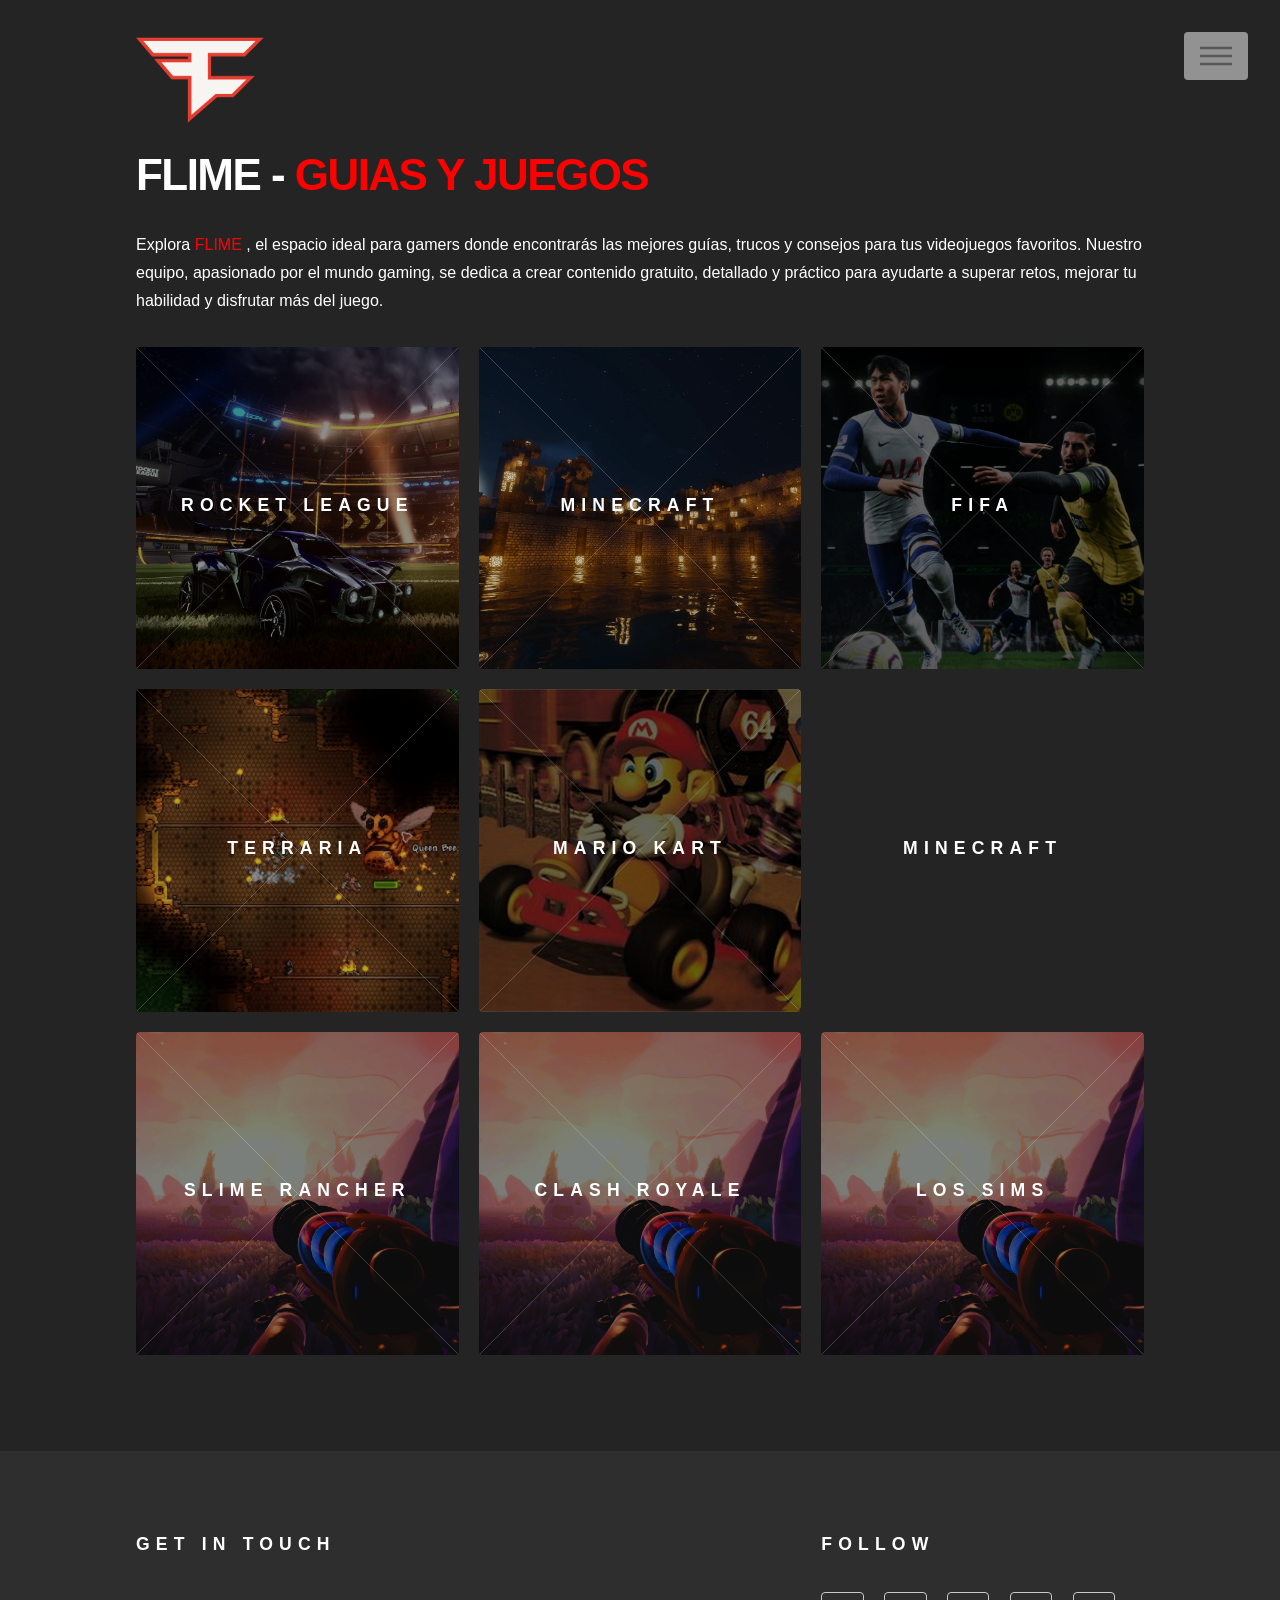
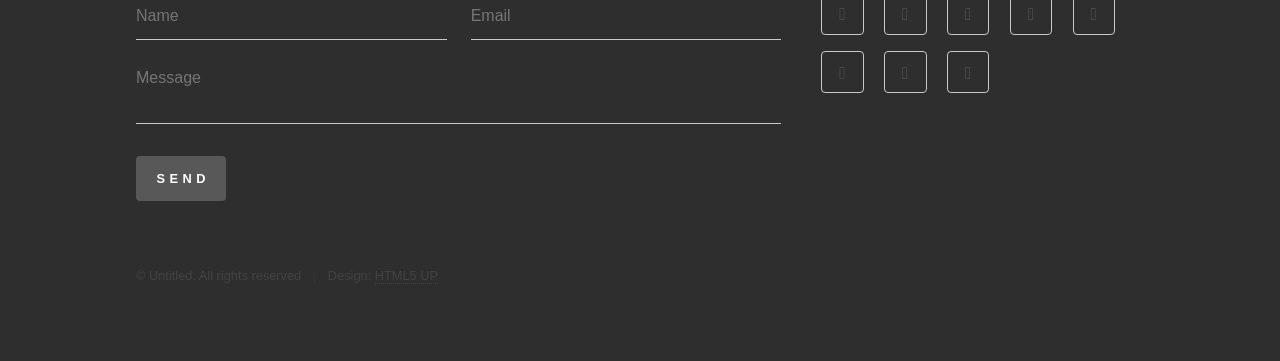
==== index.html @ 208797a2 "Add files via upload" ====
<!DOCTYPE HTML>
<html>
	<head>
		<title>FLIME</title>
		<meta charset="utf-8" />
		<meta name="viewport" content="width=device-width, initial-scale=1, user-scalable=no" />
		<link rel="stylesheet" href="assets/css/main.css" />
		<meta keywords="flime, guias, videojuegos, juegos, trucos, consejos, gamers, gaming, tutoriales">
		<meta author="Ivan Areco">
		<noscript><link rel="stylesheet" href="assets/css/noscript.css" /></noscript>
		<link rel ="icon" href="images/faze.png" type="image/png"></link>
	</head>
	<body class="is-preload">
		<!-- Wrapper -->
			<div id="wrapper">

				<!-- Header -->
					<header id="header">
						<div class="inner">

							<!-- Logo -->
							<a href="index.html" class="logo">
								<span class="symbol"><img src="images/faze.png" alt="" /></span>
							</a>

							<!-- Nav -->
								<nav>
									<ul>
										<li><a href="#menu">Menu</a></li>
									</ul>
								</nav>

						</div>
					</header>

				<!-- Menu -->
					<nav id="menu">
						<h2>Menu</h2>
						<ul>
							<li><a href="index.html">Home</a></li>
							<li><a href="generic.html">Ipsum veroeros</a></li>
							<li><a href="generic.html">Tempus etiam</a></li>
							<li><a href="generic.html">Consequat dolor</a></li>
							<li><a href="elements.html">Elements</a></li>
						</ul>
					</nav>

				<!-- Main -->
					<div id="main">
						<div class="inner">
							<header>
								<h1>FLIME - <span class="highlight">GUIAS Y JUEGOS <span> </h1>	
								<p>Explora <span class="highlight"> FLIME </span>, el espacio ideal para gamers donde encontrarás las mejores guías, trucos y consejos para tus videojuegos favoritos. Nuestro equipo, apasionado por el mundo gaming, se dedica a crear contenido gratuito, detallado y práctico para ayudarte a superar retos, mejorar tu habilidad y disfrutar más del juego.</p>
							</header>
							<section class="tiles">
								<article class="style1">
									<span class="image">
										<img src="images/rocket.png" alt="" />
									</span>
									<a href="generic.html">
										<h2>Rocket League</h2>
										<div class="content">
											<p>Juego shooter estrategico 5vs5</p>
										</div>
									</a>
								</article>
								<article class="style2">
									<span class="image">
										<img src="images/minecraft.png" alt="" />
									</span>
									<a href="generic.html">
										<h2>MINECRAFT</h2>
										<div class="content">
											<p>Juego modo historia de dioses</p>
										</div>
									</a>
								</article>
								<article class="style1">
									<span class="image">
										<img src="images/fifa.png" alt="" />
									</span>
									<a href="generic.html">
										<h2>FIFA</h2>
										<div class="content">
											<p>Juego de futbol multijugador</p>
										</div>
									</a>
								</article>
								<article class="style4">
									<span class="image">
										<img src="images/terraria.png" alt="" />
									</span>
									<a href="generic.html">
										<h2>TERRARIA</h2>
										<div class="content">
											<p>Juego battle royal de 100 jugadores</p>
										</div>
									</a>
								</article>
								<article class="style3">
									<span class="image">
										<img src="images/mariokart.png" alt="" />
									</span>
									<a href="generic.html">
										<h2>MARIO KART</h2>
										<div class="content">
											<p>Juego singleplayer modo historia</p>
										</div>
									</a>
								</article>
								<article class="style1">
									<span class="image">
										<img src="images/mclandscape.jpg" alt="" />
									</span>
									<a href="generic.html">
										<h2>MINECRAFT</h2>
										<div class="content">
											<p>Juego singleplayer de supervivencia</p>
										</div>
									</a>
								</article>
								<article class="style1">
									<span class="image">
										<img src="images/slimerancher.png" alt="" />
									</span>
									<a href="generic.html">
										<h2>Slime Rancher</h2>
										<div class="content">
											<p>Juego cooperativo de supervivencia </p>
										</div>
									</a>
								</article>
								<article class="style1">
									<span class="image">
										<img src="images/slimerancher.png" alt="" />
									</span>
									<a href="generic.html">
										<h2>Clash Royale</h2>
										<div class="content">
											<p>Sed nisl arcu euismod sit amet nisi lorem etiam dolor veroeros et feugiat.</p>
										</div>
									</a>
								</article>
								<article class="style1">
									<span class="image">
										<img src="images/slimerancher.png" alt="" />
									</span>
									<a href="generic.html">
										<h2>Los Sims</h2>
										<div class="content">
											<p>Sed nisl arcu euismod sit amet nisi lorem etiam dolor veroeros et feugiat.</p>
										</div>
									</a>
								</article>
							</section>
						</div>
					</div>

				<!-- Footer -->
					<footer id="footer">
						<div class="inner">
							<section>
								<h2>Get in touch</h2>
								<form method="post" action="#">
									<div class="fields">
										<div class="field half">
											<input type="text" name="name" id="name" placeholder="Name" />
										</div>
										<div class="field half">
											<input type="email" name="email" id="email" placeholder="Email" />
										</div>
										<div class="field">
											<textarea name="message" id="message" placeholder="Message"></textarea>
										</div>
									</div>
									<ul class="actions">
										<li><input type="submit" value="Send" class="primary" /></li>
									</ul>
								</form>
							</section>
							<section>
								<h2>Follow</h2>
								<ul class="icons">
									<li><a href="#" class="icon brands style2 fa-twitter"><span class="label">Twitter</span></a></li>
									<li><a href="#" class="icon brands style2 fa-facebook-f"><span class="label">Facebook</span></a></li>
									<li><a href="#" class="icon brands style2 fa-instagram"><span class="label">Instagram</span></a></li>
									<li><a href="#" class="icon brands style2 fa-dribbble"><span class="label">Dribbble</span></a></li>
									<li><a href="#" class="icon brands style2 fa-github"><span class="label">GitHub</span></a></li>
									<li><a href="#" class="icon brands style2 fa-500px"><span class="label">500px</span></a></li>
									<li><a href="#" class="icon solid style2 fa-phone"><span class="label">Phone</span></a></li>
									<li><a href="#" class="icon solid style2 fa-envelope"><span class="label">Email</span></a></li>
								</ul>
							</section>
							<ul class="copyright">
								<li>&copy; Untitled. All rights reserved</li><li>Design: <a href="http://html5up.net">HTML5 UP</a></li>
							</ul>
						</div>
					</footer>

			</div>

		<!-- Scripts -->
			<script src="assets/js/jquery.min.js"></script>
			<script src="assets/js/browser.min.js"></script>
			<script src="assets/js/breakpoints.min.js"></script>
			<script src="assets/js/util.js"></script>
			<script src="assets/js/main.js"></script>

	</body>
</html>
---- assets/css/main.css ----
@import url(fontawesome-all.min.css);
@import url("https://fonts.googleapis.com/css?family=Source+Sans+Pro:300,700,900");

/*
	Phantom by HTML5 UP
	html5up.net | @ajlkn
	Free for personal and commercial use under the CCA 3.0 license (html5up.net/license)
*/

html, body, div, span, applet, object,
iframe, h1, h2, h3, h4, h5, h6, p, blockquote,
pre, a, abbr, acronym, address, big, cite,
code, del, dfn, em, img, ins, kbd, q, s, samp,
small, strike, strong, sub, sup, tt, var, b,
u, i, center, dl, dt, dd, ol, ul, li, fieldset,
form, label, legend, table, caption, tbody,
tfoot, thead, tr, th, td, article, aside,
canvas, details, embed, figure, figcaption,
footer, header, hgroup, menu, nav, output, ruby,
section, summary, time, mark, audio, video {
	margin: 0;
	padding: 0;
	border: 0;
	font-size: 100%;
	font: inherit;
	vertical-align: baseline;}

article, aside, details, figcaption, figure,
footer, header, hgroup, menu, nav, section {
	display: block;}

body {
	line-height: 1;
}

ol, ul {
	list-style: none;
}

blockquote, q {
	quotes: none;
}

	blockquote:before, blockquote:after, q:before, q:after {
		content: '';
		content: none;
	}

table {
	border-collapse: collapse;
	border-spacing: 0;
}

body {
	-webkit-text-size-adjust: none;
}

mark {
	background-color: transparent;
	color: inherit;
}

input::-moz-focus-inner {
	border: 0;
	padding: 0;
}

input, select, textarea {
	-moz-appearance: none;
	-webkit-appearance: none;
	-ms-appearance: none;
	appearance: none;
}

/* Basic */

	@-ms-viewport {
		width: device-width;
	}

	body {
		-ms-overflow-style: scrollbar;
	}

	@media screen and (max-width: 480px) {

		html, body {
			min-width: 320px;
		}

	}

	html {
		box-sizing: border-box;
	}

	*, *:before, *:after {
		box-sizing: inherit;
	}

	body {
		background: #242424;
	}

		body.is-preload *, body.is-preload *:before, body.is-preload *:after {
			-moz-animation: none !important;
			-webkit-animation: none !important;
			-ms-animation: none !important;
			animation: none !important;
			-moz-transition: none !important;
			-webkit-transition: none !important;
			-ms-transition: none !important;
			transition: none !important;
		}

/* Type */

	body, input, select, textarea {
		color: #ffffff;
		font-family: "Sans-serif", Helvetica, sans-serif;
		font-size: 20pt;
		font-weight: 300;
		line-height: 1.75;
	}

		@media screen and (max-width: 1680px) {

			body, input, select, textarea {
				font-size: 14pt;
			}

		}

		@media screen and (max-width: 1280px) {

			body, input, select, textarea {
				font-size: 12pt;
			}

		}

	a {
		-moz-transition: border-bottom-color 0.2s ease, color 0.2s ease;
		-webkit-transition: border-bottom-color 0.2s ease, color 0.2s ease;
		-ms-transition: border-bottom-color 0.2s ease, color 0.2s ease;
		transition: border-bottom-color 0.2s ease, color 0.2s ease;
		text-decoration: none;
		color: #aa5b5b;
		border-bottom: dotted 1px rgba(88, 88, 88, 0.5);
	}

		a:hover {
			border-bottom-color: transparent;
			color: #ff003c !important;
		}

	strong, b {
		font-weight: 900;
	}

	em, i {
		font-style: italic;
	}

	p {
		margin: 0 0 2em 0;
	}

	h1 {
		text-align: left;
		font-size: 2.75em;
		font-weight: 700;
		line-height: 1.3;
		margin: 0 0 1em 0;
		letter-spacing: -0.035em;
	}

		h1 a {
			color: inherit;
		}

		@media screen and (max-width: 736px) {

			h1 {
				font-size: 2em;
				margin: 0 0 0 0;
			}

		}

		@media screen and (max-width: 360px) {

			h1 {
				font-size: 1.75em;
			}

		}

	h2, h3, h4, h5, h6 {
		font-weight: 900;
		line-height: 1.5;
		margin: 0 0 2em 0;
		text-transform: uppercase;
		letter-spacing: 0.35em;
	}

		h2 a, h3 a, h4 a, h5 a, h6 a {
			color: inherit;
		}

	h2 {
		font-size: 1.1em;
	}

	h3 {
		font-size: 1em;
	}

	h4 {
		font-size: 0.8em;
	}

	h5 {
		font-size: 0.8em;
	}

	h6 {
		font-size: 0.8em;
	}

	@media screen and (max-width: 980px) {

		h1 br, h2 br, h3 br, h4 br, h5 br, h6 br {
			display: none;
		}

	}

	@media screen and (max-width: 736px) {

		h2 {
			font-size: 1em;
		}

		h3 {
			font-size: 0.8em;
		}

	}

	sub {
		font-size: 0.8em;
		position: relative;
		top: 0.5em;
	}

	sup {
		font-size: 0.8em;
		position: relative;
		top: -0.5em;
	}

	blockquote {
		border-left: solid 4px #c9c9c9;
		font-style: italic;
		margin: 0 0 2em 0;
		padding: 0.5em 0 0.5em 2em;
	}

	code {
		background: rgba(144, 144, 144, 0.075);
		border-radius: 4px;
		border: solid 1px #c9c9c9;
		font-family: "Courier New", monospace;
		font-size: 0.9em;
		margin: 0 0.25em;
		padding: 0.25em 0.65em;
	}

	pre {
		-webkit-overflow-scrolling: touch;
		font-family: "Courier New", monospace;
		font-size: 0.9em;
		margin: 0 0 2em 0;
	}

		pre code {
			display: block;
			line-height: 1.75;
			padding: 1em 1.5em;
			overflow-x: auto;
		}

	hr {
		border: 0;
		border-bottom: solid 1px #c9c9c9;
		margin: 2em 0;
	}

		hr.major {
			margin: 3em 0;
		}

	.align-left {
		text-align: left;
	}

	.align-center {
		text-align: center;
	}

	.align-right {
		text-align: right;
	}

/* Row */

	.row {
		display: flex;
		flex-wrap: wrap;
		box-sizing: border-box;
		align-items: stretch;
	}

		.row > * {
			box-sizing: border-box;
		}

		.row.gtr-uniform > * > :last-child {
			margin-bottom: 0;
		}

		.row.aln-left {
			justify-content: flex-start;
		}

		.row.aln-center {
			justify-content: center;
		}

		.row.aln-right {
			justify-content: flex-end;
		}

		.row.aln-top {
			align-items: flex-start;
		}

		.row.aln-middle {
			align-items: center;
		}

		.row.aln-bottom {
			align-items: flex-end;
		}

		.row > .imp {
			order: -1;
		}

		.row > .col-1 {
			width: 8.33333%;
		}

		.row > .off-1 {
			margin-left: 8.33333%;
		}

		.row > .col-2 {
			width: 16.66667%;
		}

		.row > .off-2 {
			margin-left: 16.66667%;
		}

		.row > .col-3 {
			width: 25%;
		}

		.row > .off-3 {
			margin-left: 25%;
		}

		.row > .col-4 {
			width: 33.33333%;
		}

		.row > .off-4 {
			margin-left: 33.33333%;
		}

		.row > .col-5 {
			width: 41.66667%;
		}

		.row > .off-5 {
			margin-left: 41.66667%;
		}

		.row > .col-6 {
			width: 50%;
		}

		.row > .off-6 {
			margin-left: 50%;
		}

		.row > .col-7 {
			width: 58.33333%;
		}

		.row > .off-7 {
			margin-left: 58.33333%;
		}

		.row > .col-8 {
			width: 66.66667%;
		}

		.row > .off-8 {
			margin-left: 66.66667%;
		}

		.row > .col-9 {
			width: 75%;
		}

		.row > .off-9 {
			margin-left: 75%;
		}

		.row > .col-10 {
			width: 83.33333%;
		}

		.row > .off-10 {
			margin-left: 83.33333%;
		}

		.row > .col-11 {
			width: 91.66667%;
		}

		.row > .off-11 {
			margin-left: 91.66667%;
		}

		.row > .col-12 {
			width: 100%;
		}

		.row > .off-12 {
			margin-left: 100%;
		}

		.row.gtr-0 {
			margin-top: 0;
			margin-left: 0em;
		}

			.row.gtr-0 > * {
				padding: 0 0 0 0em;
			}

			.row.gtr-0.gtr-uniform {
				margin-top: 0em;
			}

				.row.gtr-0.gtr-uniform > * {
					padding-top: 0em;
				}

		.row.gtr-25 {
			margin-top: 0;
			margin-left: -0.5em;
		}

			.row.gtr-25 > * {
				padding: 0 0 0 0.5em;
			}

			.row.gtr-25.gtr-uniform {
				margin-top: -0.5em;
			}

				.row.gtr-25.gtr-uniform > * {
					padding-top: 0.5em;
				}

		.row.gtr-50 {
			margin-top: 0;
			margin-left: -1em;
		}

			.row.gtr-50 > * {
				padding: 0 0 0 1em;
			}

			.row.gtr-50.gtr-uniform {
				margin-top: -1em;
			}

				.row.gtr-50.gtr-uniform > * {
					padding-top: 1em;
				}

		.row {
			margin-top: 0;
			margin-left: -2em;
		}

			.row > * {
				padding: 0 0 0 2em;
			}

			.row.gtr-uniform {
				margin-top: -2em;
			}

				.row.gtr-uniform > * {
					padding-top: 2em;
				}

		.row.gtr-150 {
			margin-top: 0;
			margin-left: -3em;
		}

			.row.gtr-150 > * {
				padding: 0 0 0 3em;
			}

			.row.gtr-150.gtr-uniform {
				margin-top: -3em;
			}

				.row.gtr-150.gtr-uniform > * {
					padding-top: 3em;
				}

		.row.gtr-200 {
			margin-top: 0;
			margin-left: -4em;
		}

			.row.gtr-200 > * {
				padding: 0 0 0 4em;
			}

			.row.gtr-200.gtr-uniform {
				margin-top: -4em;
			}

				.row.gtr-200.gtr-uniform > * {
					padding-top: 4em;
				}

		@media screen and (max-width: 1680px) {

			.row {
				display: flex;
				flex-wrap: wrap;
				box-sizing: border-box;
				align-items: stretch;
			}

				.row > * {
					box-sizing: border-box;
				}

				.row.gtr-uniform > * > :last-child {
					margin-bottom: 0;
				}

				.row.aln-left {
					justify-content: flex-start;
				}

				.row.aln-center {
					justify-content: center;
				}

				.row.aln-right {
					justify-content: flex-end;
				}

				.row.aln-top {
					align-items: flex-start;
				}

				.row.aln-middle {
					align-items: center;
				}

				.row.aln-bottom {
					align-items: flex-end;
				}

				.row > .imp-xlarge {
					order: -1;
				}

				.row > .col-1-xlarge {
					width: 8.33333%;
				}

				.row > .off-1-xlarge {
					margin-left: 8.33333%;
				}

				.row > .col-2-xlarge {
					width: 16.66667%;
				}

				.row > .off-2-xlarge {
					margin-left: 16.66667%;
				}

				.row > .col-3-xlarge {
					width: 25%;
				}

				.row > .off-3-xlarge {
					margin-left: 25%;
				}

				.row > .col-4-xlarge {
					width: 33.33333%;
				}

				.row > .off-4-xlarge {
					margin-left: 33.33333%;
				}

				.row > .col-5-xlarge {
					width: 41.66667%;
				}

				.row > .off-5-xlarge {
					margin-left: 41.66667%;
				}

				.row > .col-6-xlarge {
					width: 50%;
				}

				.row > .off-6-xlarge {
					margin-left: 50%;
				}

				.row > .col-7-xlarge {
					width: 58.33333%;
				}

				.row > .off-7-xlarge {
					margin-left: 58.33333%;
				}

				.row > .col-8-xlarge {
					width: 66.66667%;
				}

				.row > .off-8-xlarge {
					margin-left: 66.66667%;
				}

				.row > .col-9-xlarge {
					width: 75%;
				}

				.row > .off-9-xlarge {
					margin-left: 75%;
				}

				.row > .col-10-xlarge {
					width: 83.33333%;
				}

				.row > .off-10-xlarge {
					margin-left: 83.33333%;
				}

				.row > .col-11-xlarge {
					width: 91.66667%;
				}

				.row > .off-11-xlarge {
					margin-left: 91.66667%;
				}

				.row > .col-12-xlarge {
					width: 100%;
				}

				.row > .off-12-xlarge {
					margin-left: 100%;
				}

				.row.gtr-0 {
					margin-top: 0;
					margin-left: 0em;
				}

					.row.gtr-0 > * {
						padding: 0 0 0 0em;
					}

					.row.gtr-0.gtr-uniform {
						margin-top: 0em;
					}

						.row.gtr-0.gtr-uniform > * {
							padding-top: 0em;
						}

				.row.gtr-25 {
					margin-top: 0;
					margin-left: -0.5em;
				}

					.row.gtr-25 > * {
						padding: 0 0 0 0.5em;
					}

					.row.gtr-25.gtr-uniform {
						margin-top: -0.5em;
					}

						.row.gtr-25.gtr-uniform > * {
							padding-top: 0.5em;
						}

				.row.gtr-50 {
					margin-top: 0;
					margin-left: -1em;
				}

					.row.gtr-50 > * {
						padding: 0 0 0 1em;
					}

					.row.gtr-50.gtr-uniform {
						margin-top: -1em;
					}

						.row.gtr-50.gtr-uniform > * {
							padding-top: 1em;
						}

				.row {
					margin-top: 0;
					margin-left: -2em;
				}

					.row > * {
						padding: 0 0 0 2em;
					}

					.row.gtr-uniform {
						margin-top: -2em;
					}

						.row.gtr-uniform > * {
							padding-top: 2em;
						}

				.row.gtr-150 {
					margin-top: 0;
					margin-left: -3em;
				}

					.row.gtr-150 > * {
						padding: 0 0 0 3em;
					}

					.row.gtr-150.gtr-uniform {
						margin-top: -3em;
					}

						.row.gtr-150.gtr-uniform > * {
							padding-top: 3em;
						}

				.row.gtr-200 {
					margin-top: 0;
					margin-left: -4em;
				}

					.row.gtr-200 > * {
						padding: 0 0 0 4em;
					}

					.row.gtr-200.gtr-uniform {
						margin-top: -4em;
					}

						.row.gtr-200.gtr-uniform > * {
							padding-top: 4em;
						}

		}

		@media screen and (max-width: 1280px) {

			.row {
				display: flex;
				flex-wrap: wrap;
				box-sizing: border-box;
				align-items: stretch;
			}

				.row > * {
					box-sizing: border-box;
				}

				.row.gtr-uniform > * > :last-child {
					margin-bottom: 0;
				}

				.row.aln-left {
					justify-content: flex-start;
				}

				.row.aln-center {
					justify-content: center;
				}

				.row.aln-right {
					justify-content: flex-end;
				}

				.row.aln-top {
					align-items: flex-start;
				}

				.row.aln-middle {
					align-items: center;
				}

				.row.aln-bottom {
					align-items: flex-end;
				}

				.row > .imp-large {
					order: -1;
				}

				.row > .col-1-large {
					width: 8.33333%;
				}

				.row > .off-1-large {
					margin-left: 8.33333%;
				}

				.row > .col-2-large {
					width: 16.66667%;
				}

				.row > .off-2-large {
					margin-left: 16.66667%;
				}

				.row > .col-3-large {
					width: 25%;
				}

				.row > .off-3-large {
					margin-left: 25%;
				}

				.row > .col-4-large {
					width: 33.33333%;
				}

				.row > .off-4-large {
					margin-left: 33.33333%;
				}

				.row > .col-5-large {
					width: 41.66667%;
				}

				.row > .off-5-large {
					margin-left: 41.66667%;
				}

				.row > .col-6-large {
					width: 50%;
				}

				.row > .off-6-large {
					margin-left: 50%;
				}

				.row > .col-7-large {
					width: 58.33333%;
				}

				.row > .off-7-large {
					margin-left: 58.33333%;
				}

				.row > .col-8-large {
					width: 66.66667%;
				}

				.row > .off-8-large {
					margin-left: 66.66667%;
				}

				.row > .col-9-large {
					width: 75%;
				}

				.row > .off-9-large {
					margin-left: 75%;
				}

				.row > .col-10-large {
					width: 83.33333%;
				}

				.row > .off-10-large {
					margin-left: 83.33333%;
				}

				.row > .col-11-large {
					width: 91.66667%;
				}

				.row > .off-11-large {
					margin-left: 91.66667%;
				}

				.row > .col-12-large {
					width: 100%;
				}

				.row > .off-12-large {
					margin-left: 100%;
				}

				.row.gtr-0 {
					margin-top: 0;
					margin-left: 0em;
				}

					.row.gtr-0 > * {
						padding: 0 0 0 0em;
					}

					.row.gtr-0.gtr-uniform {
						margin-top: 0em;
					}

						.row.gtr-0.gtr-uniform > * {
							padding-top: 0em;
						}

				.row.gtr-25 {
					margin-top: 0;
					margin-left: -0.5em;
				}

					.row.gtr-25 > * {
						padding: 0 0 0 0.5em;
					}

					.row.gtr-25.gtr-uniform {
						margin-top: -0.5em;
					}

						.row.gtr-25.gtr-uniform > * {
							padding-top: 0.5em;
						}

				.row.gtr-50 {
					margin-top: 0;
					margin-left: -1em;
				}

					.row.gtr-50 > * {
						padding: 0 0 0 1em;
					}

					.row.gtr-50.gtr-uniform {
						margin-top: -1em;
					}

						.row.gtr-50.gtr-uniform > * {
							padding-top: 1em;
						}

				.row {
					margin-top: 0;
					margin-left: -2em;
				}

					.row > * {
						padding: 0 0 0 2em;
					}

					.row.gtr-uniform {
						margin-top: -2em;
					}

						.row.gtr-uniform > * {
							padding-top: 2em;
						}

				.row.gtr-150 {
					margin-top: 0;
					margin-left: -3em;
				}

					.row.gtr-150 > * {
						padding: 0 0 0 3em;
					}

					.row.gtr-150.gtr-uniform {
						margin-top: -3em;
					}

						.row.gtr-150.gtr-uniform > * {
							padding-top: 3em;
						}

				.row.gtr-200 {
					margin-top: 0;
					margin-left: -4em;
				}

					.row.gtr-200 > * {
						padding: 0 0 0 4em;
					}

					.row.gtr-200.gtr-uniform {
						margin-top: -4em;
					}

						.row.gtr-200.gtr-uniform > * {
							padding-top: 4em;
						}

		}

		@media screen and (max-width: 980px) {

			.row {
				display: flex;
				flex-wrap: wrap;
				box-sizing: border-box;
				align-items: stretch;
			}

				.row > * {
					box-sizing: border-box;
				}

				.row.gtr-uniform > * > :last-child {
					margin-bottom: 0;
				}

				.row.aln-left {
					justify-content: flex-start;
				}

				.row.aln-center {
					justify-content: center;
				}

				.row.aln-right {
					justify-content: flex-end;
				}

				.row.aln-top {
					align-items: flex-start;
				}

				.row.aln-middle {
					align-items: center;
				}

				.row.aln-bottom {
					align-items: flex-end;
				}

				.row > .imp-medium {
					order: -1;
				}

				.row > .col-1-medium {
					width: 8.33333%;
				}

				.row > .off-1-medium {
					margin-left: 8.33333%;
				}

				.row > .col-2-medium {
					width: 16.66667%;
				}

				.row > .off-2-medium {
					margin-left: 16.66667%;
				}

				.row > .col-3-medium {
					width: 25%;
				}

				.row > .off-3-medium {
					margin-left: 25%;
				}

				.row > .col-4-medium {
					width: 33.33333%;
				}

				.row > .off-4-medium {
					margin-left: 33.33333%;
				}

				.row > .col-5-medium {
					width: 41.66667%;
				}

				.row > .off-5-medium {
					margin-left: 41.66667%;
				}

				.row > .col-6-medium {
					width: 50%;
				}

				.row > .off-6-medium {
					margin-left: 50%;
				}

				.row > .col-7-medium {
					width: 58.33333%;
				}

				.row > .off-7-medium {
					margin-left: 58.33333%;
				}

				.row > .col-8-medium {
					width: 66.66667%;
				}

				.row > .off-8-medium {
					margin-left: 66.66667%;
				}

				.row > .col-9-medium {
					width: 75%;
				}

				.row > .off-9-medium {
					margin-left: 75%;
				}

				.row > .col-10-medium {
					width: 83.33333%;
				}

				.row > .off-10-medium {
					margin-left: 83.33333%;
				}

				.row > .col-11-medium {
					width: 91.66667%;
				}

				.row > .off-11-medium {
					margin-left: 91.66667%;
				}

				.row > .col-12-medium {
					width: 100%;
				}

				.row > .off-12-medium {
					margin-left: 100%;
				}

				.row.gtr-0 {
					margin-top: 0;
					margin-left: 0em;
				}

					.row.gtr-0 > * {
						padding: 0 0 0 0em;
					}

					.row.gtr-0.gtr-uniform {
						margin-top: 0em;
					}

						.row.gtr-0.gtr-uniform > * {
							padding-top: 0em;
						}

				.row.gtr-25 {
					margin-top: 0;
					margin-left: -0.375em;
				}

					.row.gtr-25 > * {
						padding: 0 0 0 0.375em;
					}

					.row.gtr-25.gtr-uniform {
						margin-top: -0.375em;
					}

						.row.gtr-25.gtr-uniform > * {
							padding-top: 0.375em;
						}

				.row.gtr-50 {
					margin-top: 0;
					margin-left: -0.75em;
				}

					.row.gtr-50 > * {
						padding: 0 0 0 0.75em;
					}

					.row.gtr-50.gtr-uniform {
						margin-top: -0.75em;
					}

						.row.gtr-50.gtr-uniform > * {
							padding-top: 0.75em;
						}

				.row {
					margin-top: 0;
					margin-left: -1.5em;
				}

					.row > * {
						padding: 0 0 0 1.5em;
					}

					.row.gtr-uniform {
						margin-top: -1.5em;
					}

						.row.gtr-uniform > * {
							padding-top: 1.5em;
						}

				.row.gtr-150 {
					margin-top: 0;
					margin-left: -2.25em;
				}

					.row.gtr-150 > * {
						padding: 0 0 0 2.25em;
					}

					.row.gtr-150.gtr-uniform {
						margin-top: -2.25em;
					}

						.row.gtr-150.gtr-uniform > * {
							padding-top: 2.25em;
						}

				.row.gtr-200 {
					margin-top: 0;
					margin-left: -3em;
				}

					.row.gtr-200 > * {
						padding: 0 0 0 3em;
					}

					.row.gtr-200.gtr-uniform {
						margin-top: -3em;
					}

						.row.gtr-200.gtr-uniform > * {
							padding-top: 3em;
						}

		}

		@media screen and (max-width: 736px) {

			.row {
				display: flex;
				flex-wrap: wrap;
				box-sizing: border-box;
				align-items: stretch;
			}

				.row > * {
					box-sizing: border-box;
				}

				.row.gtr-uniform > * > :last-child {
					margin-bottom: 0;
				}

				.row.aln-left {
					justify-content: flex-start;
				}

				.row.aln-center {
					justify-content: center;
				}

				.row.aln-right {
					justify-content: flex-end;
				}

				.row.aln-top {
					align-items: flex-start;
				}

				.row.aln-middle {
					align-items: center;
				}

				.row.aln-bottom {
					align-items: flex-end;
				}

				.row > .imp-small {
					order: -1;
				}

				.row > .col-1-small {
					width: 8.33333%;
				}

				.row > .off-1-small {
					margin-left: 8.33333%;
				}

				.row > .col-2-small {
					width: 16.66667%;
				}

				.row > .off-2-small {
					margin-left: 16.66667%;
				}

				.row > .col-3-small {
					width: 25%;
				}

				.row > .off-3-small {
					margin-left: 25%;
				}

				.row > .col-4-small {
					width: 33.33333%;
				}

				.row > .off-4-small {
					margin-left: 33.33333%;
				}

				.row > .col-5-small {
					width: 41.66667%;
				}

				.row > .off-5-small {
					margin-left: 41.66667%;
				}

				.row > .col-6-small {
					width: 50%;
				}

				.row > .off-6-small {
					margin-left: 50%;
				}

				.row > .col-7-small {
					width: 58.33333%;
				}

				.row > .off-7-small {
					margin-left: 58.33333%;
				}

				.row > .col-8-small {
					width: 66.66667%;
				}

				.row > .off-8-small {
					margin-left: 66.66667%;
				}

				.row > .col-9-small {
					width: 75%;
				}

				.row > .off-9-small {
					margin-left: 75%;
				}

				.row > .col-10-small {
					width: 83.33333%;
				}

				.row > .off-10-small {
					margin-left: 83.33333%;
				}

				.row > .col-11-small {
					width: 91.66667%;
				}

				.row > .off-11-small {
					margin-left: 91.66667%;
				}

				.row > .col-12-small {
					width: 100%;
				}

				.row > .off-12-small {
					margin-left: 100%;
				}

				.row.gtr-0 {
					margin-top: 0;
					margin-left: 0em;
				}

					.row.gtr-0 > * {
						padding: 0 0 0 0em;
					}

					.row.gtr-0.gtr-uniform {
						margin-top: 0em;
					}

						.row.gtr-0.gtr-uniform > * {
							padding-top: 0em;
						}

				.row.gtr-25 {
					margin-top: 0;
					margin-left: -0.25em;
				}

					.row.gtr-25 > * {
						padding: 0 0 0 0.25em;
					}

					.row.gtr-25.gtr-uniform {
						margin-top: -0.25em;
					}

						.row.gtr-25.gtr-uniform > * {
							padding-top: 0.25em;
						}

				.row.gtr-50 {
					margin-top: 0;
					margin-left: -0.5em;
				}

					.row.gtr-50 > * {
						padding: 0 0 0 0.5em;
					}

					.row.gtr-50.gtr-uniform {
						margin-top: -0.5em;
					}

						.row.gtr-50.gtr-uniform > * {
							padding-top: 0.5em;
						}

				.row {
					margin-top: 0;
					margin-left: -1em;
				}

					.row > * {
						padding: 0 0 0 1em;
					}

					.row.gtr-uniform {
						margin-top: -1em;
					}

						.row.gtr-uniform > * {
							padding-top: 1em;
						}

				.row.gtr-150 {
					margin-top: 0;
					margin-left: -1.5em;
				}

					.row.gtr-150 > * {
						padding: 0 0 0 1.5em;
					}

					.row.gtr-150.gtr-uniform {
						margin-top: -1.5em;
					}

						.row.gtr-150.gtr-uniform > * {
							padding-top: 1.5em;
						}

				.row.gtr-200 {
					margin-top: 0;
					margin-left: -2em;
				}

					.row.gtr-200 > * {
						padding: 0 0 0 2em;
					}

					.row.gtr-200.gtr-uniform {
						margin-top: -2em;
					}

						.row.gtr-200.gtr-uniform > * {
							padding-top: 2em;
						}

		}

		@media screen and (max-width: 480px) {

			.row {
				display: flex;
				flex-wrap: wrap;
				box-sizing: border-box;
				align-items: stretch;
			}

				.row > * {
					box-sizing: border-box;
				}

				.row.gtr-uniform > * > :last-child {
					margin-bottom: 0;
				}

				.row.aln-left {
					justify-content: flex-start;
				}

				.row.aln-center {
					justify-content: center;
				}

				.row.aln-right {
					justify-content: flex-end;
				}

				.row.aln-top {
					align-items: flex-start;
				}

				.row.aln-middle {
					align-items: center;
				}

				.row.aln-bottom {
					align-items: flex-end;
				}

				.row > .imp-xsmall {
					order: -1;
				}

				.row > .col-1-xsmall {
					width: 8.33333%;
				}

				.row > .off-1-xsmall {
					margin-left: 8.33333%;
				}

				.row > .col-2-xsmall {
					width: 16.66667%;
				}

				.row > .off-2-xsmall {
					margin-left: 16.66667%;
				}

				.row > .col-3-xsmall {
					width: 25%;
				}

				.row > .off-3-xsmall {
					margin-left: 25%;
				}

				.row > .col-4-xsmall {
					width: 33.33333%;
				}

				.row > .off-4-xsmall {
					margin-left: 33.33333%;
				}

				.row > .col-5-xsmall {
					width: 41.66667%;
				}

				.row > .off-5-xsmall {
					margin-left: 41.66667%;
				}

				.row > .col-6-xsmall {
					width: 50%;
				}

				.row > .off-6-xsmall {
					margin-left: 50%;
				}

				.row > .col-7-xsmall {
					width: 58.33333%;
				}

				.row > .off-7-xsmall {
					margin-left: 58.33333%;
				}

				.row > .col-8-xsmall {
					width: 66.66667%;
				}

				.row > .off-8-xsmall {
					margin-left: 66.66667%;
				}

				.row > .col-9-xsmall {
					width: 75%;
				}

				.row > .off-9-xsmall {
					margin-left: 75%;
				}

				.row > .col-10-xsmall {
					width: 83.33333%;
				}

				.row > .off-10-xsmall {
					margin-left: 83.33333%;
				}

				.row > .col-11-xsmall {
					width: 91.66667%;
				}

				.row > .off-11-xsmall {
					margin-left: 91.66667%;
				}

				.row > .col-12-xsmall {
					width: 100%;
				}

				.row > .off-12-xsmall {
					margin-left: 100%;
				}

				.row.gtr-0 {
					margin-top: 0;
					margin-left: 0em;
				}

					.row.gtr-0 > * {
						padding: 0 0 0 0em;
					}

					.row.gtr-0.gtr-uniform {
						margin-top: 0em;
					}

						.row.gtr-0.gtr-uniform > * {
							padding-top: 0em;
						}

				.row.gtr-25 {
					margin-top: 0;
					margin-left: -0.25em;
				}

					.row.gtr-25 > * {
						padding: 0 0 0 0.25em;
					}

					.row.gtr-25.gtr-uniform {
						margin-top: -0.25em;
					}

						.row.gtr-25.gtr-uniform > * {
							padding-top: 0.25em;
						}

				.row.gtr-50 {
					margin-top: 0;
					margin-left: -0.5em;
				}

					.row.gtr-50 > * {
						padding: 0 0 0 0.5em;
					}

					.row.gtr-50.gtr-uniform {
						margin-top: -0.5em;
					}

						.row.gtr-50.gtr-uniform > * {
							padding-top: 0.5em;
						}

				.row {
					margin-top: 0;
					margin-left: -1em;
				}

					.row > * {
						padding: 0 0 0 1em;
					}

					.row.gtr-uniform {
						margin-top: -1em;
					}

						.row.gtr-uniform > * {
							padding-top: 1em;
						}

				.row.gtr-150 {
					margin-top: 0;
					margin-left: -1.5em;
				}

					.row.gtr-150 > * {
						padding: 0 0 0 1.5em;
					}

					.row.gtr-150.gtr-uniform {
						margin-top: -1.5em;
					}

						.row.gtr-150.gtr-uniform > * {
							padding-top: 1.5em;
						}

				.row.gtr-200 {
					margin-top: 0;
					margin-left: -2em;
				}

					.row.gtr-200 > * {
						padding: 0 0 0 2em;
					}

					.row.gtr-200.gtr-uniform {
						margin-top: -2em;
					}

						.row.gtr-200.gtr-uniform > * {
							padding-top: 2em;
						}

		}

/* Section/Article */

	section.special, article.special {
		text-align: center;
	}

	header p {
		margin-top: -1em;
	}

	@media screen and (max-width: 736px) {

		header p {
			margin-top: 0;
		}

	}

/* Icon */

	.icon {
		text-decoration: none;
		border-bottom: none;
		position: relative;
	}

		.icon:before {
			-moz-osx-font-smoothing: grayscale;
			-webkit-font-smoothing: antialiased;
			display: inline-block;
			font-style: normal;
			font-variant: normal;
			text-rendering: auto;
			line-height: 1;
			text-transform: none !important;
			font-family: 'Font Awesome 5 Free';
			font-weight: 400;
		}

		.icon > .label {
			display: none;
		}

		.icon:before {
			line-height: inherit;
		}

		.icon.solid:before {
			font-weight: 900;
		}

		.icon.brands:before {
			font-family: 'Font Awesome 5 Brands';
		}

		.icon.style2 {
			-moz-transition: background-color 0.2s ease-in-out, color 0.2s ease-in-out, border-color 0.2s ease-in-out;
			-webkit-transition: background-color 0.2s ease-in-out, color 0.2s ease-in-out, border-color 0.2s ease-in-out;
			-ms-transition: background-color 0.2s ease-in-out, color 0.2s ease-in-out, border-color 0.2s ease-in-out;
			transition: background-color 0.2s ease-in-out, color 0.2s ease-in-out, border-color 0.2s ease-in-out;
			background-color: transparent;
			border: solid 1px #c9c9c9;
			border-radius: 4px;
			width: 2.65em;
			height: 2.65em;
			display: inline-block;
			text-align: center;
			line-height: 2.65em;
			color: inherit;
		}

			.icon.style2:before {
				font-size: 1.1em;
			}

			.icon.style2:hover {
				color: #f2849e;
				border-color: #f2849e;
			}

			.icon.style2:active {
				background-color: rgba(242, 132, 158, 0.1);
			}

/* List */

	ol {
		list-style: decimal;
		margin: 0 0 2em 0;
		padding-left: 1.25em;
	}

		ol li {
			padding-left: 0.25em;
		}

	ul {
		list-style: disc;
		margin: 0 0 2em 0;
		padding-left: 1em;
	}

		ul li {
			padding-left: 0.5em;
		}

		ul.alt {
			list-style: none;
			padding-left: 0;
		}

			ul.alt li {
				border-top: solid 1px #c9c9c9;
				padding: 0.5em 0;
			}

				ul.alt li:first-child {
					border-top: 0;
					padding-top: 0;
				}

	dl {
		margin: 0 0 2em 0;
	}

		dl dt {
			display: block;
			font-weight: 900;
			margin: 0 0 1em 0;
		}

		dl dd {
			margin-left: 2em;
		}

/* Actions */

	ul.actions {
		display: -moz-flex;
		display: -webkit-flex;
		display: -ms-flex;
		display: flex;
		cursor: default;
		list-style: none;
		margin-left: -1em;
		padding-left: 0;
	}

		ul.actions li {
			padding: 0 0 0 1em;
			vertical-align: middle;
		}

		ul.actions.special {
			-moz-justify-content: center;
			-webkit-justify-content: center;
			-ms-justify-content: center;
			justify-content: center;
			width: 100%;
			margin-left: 0;
		}

			ul.actions.special li:first-child {
				padding-left: 0;
			}

		ul.actions.stacked {
			-moz-flex-direction: column;
			-webkit-flex-direction: column;
			-ms-flex-direction: column;
			flex-direction: column;
			margin-left: 0;
		}

			ul.actions.stacked li {
				padding: 1.3em 0 0 0;
			}

				ul.actions.stacked li:first-child {
					padding-top: 0;
				}

		ul.actions.fit {
			width: calc(100% + 1em);
		}

			ul.actions.fit li {
				-moz-flex-grow: 1;
				-webkit-flex-grow: 1;
				-ms-flex-grow: 1;
				flex-grow: 1;
				-moz-flex-shrink: 1;
				-webkit-flex-shrink: 1;
				-ms-flex-shrink: 1;
				flex-shrink: 1;
				width: 100%;
			}

				ul.actions.fit li > * {
					width: 100%;
				}

			ul.actions.fit.stacked {
				width: 100%;
			}

		@media screen and (max-width: 480px) {

			ul.actions:not(.fixed) {
				-moz-flex-direction: column;
				-webkit-flex-direction: column;
				-ms-flex-direction: column;
				flex-direction: column;
				margin-left: 0;
				width: 100% !important;
			}

				ul.actions:not(.fixed) li {
					-moz-flex-grow: 1;
					-webkit-flex-grow: 1;
					-ms-flex-grow: 1;
					flex-grow: 1;
					-moz-flex-shrink: 1;
					-webkit-flex-shrink: 1;
					-ms-flex-shrink: 1;
					flex-shrink: 1;
					padding: 1em 0 0 0;
					text-align: center;
					width: 100%;
				}

					ul.actions:not(.fixed) li > * {
						width: 100%;
					}

					ul.actions:not(.fixed) li:first-child {
						padding-top: 0;
					}

					ul.actions:not(.fixed) li input[type="submit"],
					ul.actions:not(.fixed) li input[type="reset"],
					ul.actions:not(.fixed) li input[type="button"],
					ul.actions:not(.fixed) li button,
					ul.actions:not(.fixed) li .button {
						width: 100%;
					}

						ul.actions:not(.fixed) li input[type="submit"].icon:before,
						ul.actions:not(.fixed) li input[type="reset"].icon:before,
						ul.actions:not(.fixed) li input[type="button"].icon:before,
						ul.actions:not(.fixed) li button.icon:before,
						ul.actions:not(.fixed) li .button.icon:before {
							margin-left: -0.5rem;
						}

		}

/* Icons */

	ul.icons {
		cursor: default;
		list-style: none;
		padding-left: 0;
		margin: -1em 0 2em -1em;
	}

		ul.icons li {
			display: inline-block;
			padding: 1em 0 0 1em;
		}

/* Form */

	form {
		margin: 0 0 2em 0;
		overflow-x: hidden;
	}

		form > :last-child {
			margin-bottom: 0;
		}

		form > .fields {
			display: -moz-flex;
			display: -webkit-flex;
			display: -ms-flex;
			display: flex;
			-moz-flex-wrap: wrap;
			-webkit-flex-wrap: wrap;
			-ms-flex-wrap: wrap;
			flex-wrap: wrap;
			width: calc(100% + 3em);
			margin: -1.5em 0 2em -1.5em;
		}

			form > .fields > .field {
				-moz-flex-grow: 0;
				-webkit-flex-grow: 0;
				-ms-flex-grow: 0;
				flex-grow: 0;
				-moz-flex-shrink: 0;
				-webkit-flex-shrink: 0;
				-ms-flex-shrink: 0;
				flex-shrink: 0;
				padding: 1.5em 0 0 1.5em;
				width: calc(100% - 1.5em);
			}

				form > .fields > .field.half {
					width: calc(50% - 0.75em);
				}

				form > .fields > .field.third {
					width: calc(100%/3 - 0.5em);
				}

				form > .fields > .field.quarter {
					width: calc(25% - 0.375em);
				}

		@media screen and (max-width: 480px) {

			form > .fields {
				width: calc(100% + 3em);
				margin: -1.5em 0 2em -1.5em;
			}

				form > .fields > .field {
					padding: 1.5em 0 0 1.5em;
					width: calc(100% - 1.5em);
				}

					form > .fields > .field.half {
						width: calc(100% - 1.5em);
					}

					form > .fields > .field.third {
						width: calc(100% - 1.5em);
					}

					form > .fields > .field.quarter {
						width: calc(100% - 1.5em);
					}

		}

	label {
		display: block;
		font-size: 0.9em;
		font-weight: 900;
		margin: 0 0 1em 0;
	}

	input[type="text"],
	input[type="password"],
	input[type="email"],
	input[type="tel"],
	select,
	textarea {
		-moz-appearance: none;
		-webkit-appearance: none;
		-ms-appearance: none;
		appearance: none;
		background-color: transparent;
		border: none;
		border-radius: 0;
		border-bottom: solid 1px #c9c9c9;
		color: inherit;
		display: block;
		outline: 0;
		padding: 0;
		text-decoration: none;
		width: 100%;
	}

		input[type="text"]:invalid,
		input[type="password"]:invalid,
		input[type="email"]:invalid,
		input[type="tel"]:invalid,
		select:invalid,
		textarea:invalid {
			box-shadow: none;
		}

		input[type="text"]:focus,
		input[type="password"]:focus,
		input[type="email"]:focus,
		input[type="tel"]:focus,
		select:focus,
		textarea:focus {
			border-bottom-color: #ff003c;
			box-shadow: inset 0 -1px 0 0 #ff003c;
		}

	select {
		background-image: url("data:image/svg+xml;charset=utf8,%3Csvg xmlns='http://www.w3.org/2000/svg' width='40' height='40' preserveAspectRatio='none' viewBox='0 0 40 40'%3E%3Cpath d='M9.4,12.3l10.4,10.4l10.4-10.4c0.2-0.2,0.5-0.4,0.9-0.4c0.3,0,0.6,0.1,0.9,0.4l3.3,3.3c0.2,0.2,0.4,0.5,0.4,0.9 c0,0.4-0.1,0.6-0.4,0.9L20.7,31.9c-0.2,0.2-0.5,0.4-0.9,0.4c-0.3,0-0.6-0.1-0.9-0.4L4.3,17.3c-0.2-0.2-0.4-0.5-0.4-0.9 c0-0.4,0.1-0.6,0.4-0.9l3.3-3.3c0.2-0.2,0.5-0.4,0.9-0.4S9.1,12.1,9.4,12.3z' fill='%23c9c9c9' /%3E%3C/svg%3E");
		background-size: 1.25rem;
		background-repeat: no-repeat;
		background-position: calc(100% - 1rem) center;
		height: 3em;
		padding-right: 3em;
		text-overflow: ellipsis;
	}

		select option {
			background: #ffffff;
		}

		select:focus::-ms-value {
			background-color: transparent;
		}

		select::-ms-expand {
			display: none;
		}

	input[type="text"],
	input[type="password"],
	input[type="email"],
	select {
		height: 3em;
	}

	textarea {
		padding: 0;
		min-height: 3.75em;
	}

	input[type="checkbox"],
	input[type="radio"] {
		-moz-appearance: none;
		-webkit-appearance: none;
		-ms-appearance: none;
		appearance: none;
		display: block;
		float: left;
		margin-right: -2em;
		opacity: 0;
		width: 1em;
		z-index: -1;
	}

		input[type="checkbox"] + label,
		input[type="radio"] + label {
			text-decoration: none;
			color: #585858;
			cursor: pointer;
			display: inline-block;
			font-size: 1em;
			font-weight: 300;
			padding-left: 2.55em;
			padding-right: 0.75em;
			position: relative;
		}

			input[type="checkbox"] + label:before,
			input[type="radio"] + label:before {
				-moz-osx-font-smoothing: grayscale;
				-webkit-font-smoothing: antialiased;
				display: inline-block;
				font-style: normal;
				font-variant: normal;
				text-rendering: auto;
				line-height: 1;
				text-transform: none !important;
				font-family: 'Font Awesome 5 Free';
				font-weight: 900;
			}

			input[type="checkbox"] + label:before,
			input[type="radio"] + label:before {
				border-radius: 4px;
				border: solid 1px #c9c9c9;
				content: '';
				display: inline-block;
				font-size: 0.8em;
				height: 2.25em;
				left: 0;
				line-height: 2.25em;
				position: absolute;
				text-align: center;
				top: 0;
				width: 2.25em;
			}

		input[type="checkbox"]:checked + label:before,
		input[type="radio"]:checked + label:before {
			background: #585858;
			border-color: #585858;
			color: #ffffff;
			content: '\f00c';
		}

		input[type="checkbox"]:focus + label:before,
		input[type="radio"]:focus + label:before {
			border-color: #ff003c;
			box-shadow: 0 0 0 1px #ff003c;
		}

	input[type="checkbox"] + label:before {
		border-radius: 4px;
	}

	input[type="radio"] + label:before {
		border-radius: 100%;
	}

/* Box */

	.box {
		border-radius: 4px;
		border: solid 1px #c9c9c9;
		margin-bottom: 2em;
		padding: 1.5em;
	}

		.box > :last-child,
		.box > :last-child > :last-child,
		.box > :last-child > :last-child > :last-child {
			margin-bottom: 0;
		}

		.box.alt {
			border: 0;
			border-radius: 0;
			padding: 0;
		}

/* Image */

	.image {
		border-radius: 4px;
		border: 0;
		display: inline-block;
		position: relative;
	}

		.image img {
			border-radius: 4px;
			display: block;
		}

		.image.left, .image.right {
			max-width: 40%;
		}

			.image.left img, .image.right img {
				width: 100%;
			}

		.image.left {
			float: left;
			padding: 0 1.5em 1em 0;
			top: 0.25em;
		}

		.image.right {
			float: right;
			padding: 0 0 1em 1.5em;
			top: 0.25em;
		}

		.image.fit {
			display: block;
			margin: 0 0 2em 0;
			width: 100%;
		}

			.image.fit img {
				width: 100%;
			}

		.image.main {
			display: block;
			margin: 0 10em 3em 10em;
			margin-left: 0;
			width: 100%;
		}

			.image.main img {
				width: 100%;
			}

			@media screen and (max-width: 736px) {

				.image.main {
					margin: 0 0 2em 0;
				}

			}

/* Table */

	.table-wrapper {
		-webkit-overflow-scrolling: touch;
		overflow-x: auto;
	}

	table {
		margin: 0 0 2em 0;
		width: 100%;
	}

		table tbody tr {
			border: solid 1px #c9c9c9;
			border-left: 0;
			border-right: 0;
		}

			table tbody tr:nth-child(2n + 1) {
				background-color: rgba(144, 144, 144, 0.075);
			}

		table td {
			padding: 0.75em 0.75em;
		}

		table th {
			font-size: 0.9em;
			font-weight: 900;
			padding: 0 0.75em 0.75em 0.75em;
			text-align: left;
		}

		table thead {
			border-bottom: solid 2px #c9c9c9;
		}

		table tfoot {
			border-top: solid 2px #c9c9c9;
		}

		table.alt {
			border-collapse: separate;
		}

			table.alt tbody tr td {
				border: solid 1px #c9c9c9;
				border-left-width: 0;
				border-top-width: 0;
			}

				table.alt tbody tr td:first-child {
					border-left-width: 1px;
				}

			table.alt tbody tr:first-child td {
				border-top-width: 1px;
			}

			table.alt thead {
				border-bottom: 0;
			}

			table.alt tfoot {
				border-top: 0;
			}

/* Button */

	input[type="submit"],
	input[type="reset"],
	input[type="button"],
	button,
	.button {
		-moz-appearance: none;
		-webkit-appearance: none;
		-ms-appearance: none;
		appearance: none;
		-moz-transition: background-color 0.2s ease-in-out, color 0.2s ease-in-out, box-shadow 0.2s ease-in-out;
		-webkit-transition: background-color 0.2s ease-in-out, color 0.2s ease-in-out, box-shadow 0.2s ease-in-out;
		-ms-transition: background-color 0.2s ease-in-out, color 0.2s ease-in-out, box-shadow 0.2s ease-in-out;
		transition: background-color 0.2s ease-in-out, color 0.2s ease-in-out, box-shadow 0.2s ease-in-out;
		background-color: transparent;
		border-radius: 4px;
		border: 0;
		box-shadow: inset 0 0 0 2px #585858;
		color: #ff0000 !important;
		cursor: pointer;
		display: inline-block;
		font-size: 0.8em;
		font-weight: 900;
		height: 3.5em;
		letter-spacing: 0.35em;
		line-height: 3.45em;
		overflow: hidden;
		padding: 0 1.25em 0 1.6em;
		text-align: center;
		text-decoration: none;
		text-overflow: ellipsis;
		text-transform: uppercase;
		white-space: nowrap;
	}

		input[type="submit"].icon:before,
		input[type="reset"].icon:before,
		input[type="button"].icon:before,
		button.icon:before,
		.button.icon:before {
			margin-right: 0.5em;
		}

		input[type="submit"].fit,
		input[type="reset"].fit,
		input[type="button"].fit,
		button.fit,
		.button.fit {
			width: 100%;
		}

		input[type="submit"]:hover,
		input[type="reset"]:hover,
		input[type="button"]:hover,
		button:hover,
		.button:hover {
			color: #ff003c !important;
			box-shadow: inset 0 0 0 2px #ff003c;
		}

		input[type="submit"]:active,
		input[type="reset"]:active,
		input[type="button"]:active,
		button:active,
		.button:active {
			background-color: rgba(242, 132, 158, 0.1);
		}

		input[type="submit"].small,
		input[type="reset"].small,
		input[type="button"].small,
		button.small,
		.button.small {
			font-size: 0.6em;
		}

		input[type="submit"].large,
		input[type="reset"].large,
		input[type="button"].large,
		button.large,
		.button.large {
			font-size: 1em;
		}

		input[type="submit"].primary,
		input[type="reset"].primary,
		input[type="button"].primary,
		button.primary,
		.button.primary {
			box-shadow: none;
			background-color: #585858;
			color: #ffffff !important;
		}

			input[type="submit"].primary:hover,
			input[type="reset"].primary:hover,
			input[type="button"].primary:hover,
			button.primary:hover,
			.button.primary:hover {
				background-color: #ff003c;
			}

			input[type="submit"].primary:active,
			input[type="reset"].primary:active,
			input[type="button"].primary:active,
			button.primary:active,
			.button.primary:active {
				background-color: #ff003c;
			}

		input[type="submit"].disabled, input[type="submit"]:disabled,
		input[type="reset"].disabled,
		input[type="reset"]:disabled,
		input[type="button"].disabled,
		input[type="button"]:disabled,
		button.disabled,
		button:disabled,
		.button.disabled,
		.button:disabled {
			pointer-events: none;
			opacity: 0.25;
		}

/* Tiles */

	.tiles {
		display: -moz-flex;
		display: -webkit-flex;
		display: -ms-flex;
		display: flex;
		-moz-flex-wrap: wrap;
		-webkit-flex-wrap: wrap;
		-ms-flex-wrap: wrap;
		flex-wrap: wrap;
		position: relative;
		margin: -2.5em 0 0 -2.5em;
	}

		.tiles article {
			-moz-transition: -moz-transform 0.5s ease, opacity 0.5s ease;
			-webkit-transition: -webkit-transform 0.5s ease, opacity 0.5s ease;
			-ms-transition: -ms-transform 0.5s ease, opacity 0.5s ease;
			transition: transform 0.5s ease, opacity 0.5s ease;
			position: relative;
			width: calc(33.33333% - 2.5em);
			margin: 2.5em 0 0 2.5em;
		}

			.tiles article > .image {
				-moz-transition: -moz-transform 0.5s ease;
				-webkit-transition: -webkit-transform 0.5s ease;
				-ms-transition: -ms-transform 0.5s ease;
				transition: transform 0.5s ease;
				position: relative;
				display: block;
				width: 100%;
				border-radius: 4px;
				overflow: hidden;
			}

				.tiles article > .image img {
					display: block;
					width: 100%;
				}

				.tiles article > .image:before {
					pointer-events: none;
					-moz-transition: background-color 0.5s ease, opacity 0.5s ease;
					-webkit-transition: background-color 0.5s ease, opacity 0.5s ease;
					-ms-transition: background-color 0.5s ease, opacity 0.5s ease;
					transition: background-color 0.5s ease, opacity 0.5s ease;
					content: '';
					display: block;
					position: absolute;
					top: 0;
					left: 0;
					width: 100%;
					height: 100%;
					opacity: 1.0;
					z-index: 1;
					opacity: 0.8;
				}

				.tiles article > .image:after {
					pointer-events: none;
					-moz-transition: opacity 0.5s ease;
					-webkit-transition: opacity 0.5s ease;
					-ms-transition: opacity 0.5s ease;
					transition: opacity 0.5s ease;
					content: '';
					display: block;
					position: absolute;
					top: 0;
					left: 0;
					width: 100%;
					height: 100%;
					background-image: url("data:image/svg+xml;charset=utf8,%3Csvg xmlns='http://www.w3.org/2000/svg' width='100' height='100' viewBox='0 0 100 100' preserveAspectRatio='none'%3E%3Cstyle%3Eline %7B stroke-width: 0.25px%3B stroke: %23ffffff%3B %7D%3C/style%3E%3Cline x1='0' y1='0' x2='100' y2='100' /%3E%3Cline x1='100' y1='0' x2='0' y2='100' /%3E%3C/svg%3E");
					background-position: center;
					background-repeat: no-repeat;
					background-size: 100% 100%;
					opacity: 0.25;
					z-index: 2;
				}

			.tiles article > a {
				display: -moz-flex;
				display: -webkit-flex;
				display: -ms-flex;
				display: flex;
				-moz-flex-direction: column;
				-webkit-flex-direction: column;
				-ms-flex-direction: column;
				flex-direction: column;
				-moz-align-items: center;
				-webkit-align-items: center;
				-ms-align-items: center;
				align-items: center;
				-moz-justify-content: center;
				-webkit-justify-content: center;
				-ms-justify-content: center;
				justify-content: center;
				-moz-transition: background-color 0.5s ease, -moz-transform 0.5s ease;
				-webkit-transition: background-color 0.5s ease, -webkit-transform 0.5s ease;
				-ms-transition: background-color 0.5s ease, -ms-transform 0.5s ease;
				transition: background-color 0.5s ease, transform 0.5s ease;
				position: absolute;
				top: 0;
				left: 0;
				width: 100%;
				height: 100%;
				padding: 1em;
				border-radius: 4px;
				border-bottom: 0;
				color: #ffffff;
				text-align: center;
				text-decoration: none;
				z-index: 3;
			}

				.tiles article > a > :last-child {
					margin: 0;
				}

				.tiles article > a:hover {
					color: #ffffff !important;
				}

				.tiles article > a h2 {
					margin: 0;
				}

				.tiles article > a .content {
					-moz-transition: max-height 0.5s ease, opacity 0.5s ease;
					-webkit-transition: max-height 0.5s ease, opacity 0.5s ease;
					-ms-transition: max-height 0.5s ease, opacity 0.5s ease;
					transition: max-height 0.5s ease, opacity 0.5s ease;
					width: 100%;
					max-height: 0;
					line-height: 1.5;
					margin-top: 0.35em;
					opacity: 0;
				}

					.tiles article > a .content > :last-child {
						margin-bottom: 0;
					}

			.tiles article.style1 > .image:before {
				background-color: #00000090;
			}

			.tiles article.style2 > .image:before {
				background-color: #00000031;
			}

			.tiles article.style3 > .image:before {
				background-color: #000000bf;
			}

			.tiles article.style4 > .image:before {
				background-color: #00000060;
			}

			.tiles article.style5 > .image:before {
				background-color: #52867e;
			}

			.tiles article.style6 > .image:before {
				background-color: #5d9a8f;
			}

			.tiles article.style7 > .image:before {
				background-color: #63b2a1;
			}

			.tiles article.style8 > .image:before {
				background-color: #69cbb2;
			}

			.tiles article.style9 > .image:before {
				background-color: #70e3c5;
			}

			body:not(.is-touch) .tiles article:hover > .image {
				-moz-transform: scale(1.1);
				-webkit-transform: scale(1.1);
				-ms-transform: scale(1.1);
				transform: scale(1.1);
			}

				body:not(.is-touch) .tiles article:hover > .image:before {
					background-color: #333333;
					opacity: 0.35;
				}

				body:not(.is-touch) .tiles article:hover > .image:after {
					opacity: 0;
				}

			body:not(.is-touch) .tiles article:hover .content {
				max-height: 15em;
				opacity: 1;
			}

		* + .tiles {
			margin-top: 2em;
		}

		body.is-preload .tiles article {
			-moz-transform: scale(0.9);
			-webkit-transform: scale(0.9);
			-ms-transform: scale(0.9);
			transform: scale(0.9);
			opacity: 0;
		}

		body.is-touch .tiles article .content {
			max-height: 15em;
			opacity: 1;
		}

		@media screen and (max-width: 1280px) {

			.tiles {
				margin: -1.25em 0 0 -1.25em;
			}

				.tiles article {
					width: calc(33.33333% - 1.25em);
					margin: 1.25em 0 0 1.25em;
				}

		}

		@media screen and (max-width: 980px) {

			.tiles {
				margin: -2.5em 0 0 -2.5em;
			}

				.tiles article {
					width: calc(50% - 2.5em);
					margin: 2.5em 0 0 2.5em;
				}

		}

		@media screen and (max-width: 736px) {

			.tiles {
				margin: -1.25em 0 0 -1.25em;
			}

				.tiles article {
					width: calc(50% - 1.25em);
					margin: 1.25em 0 0 1.25em;
				}

					.tiles article:hover > .image {
						-moz-transform: scale(1.0);
						-webkit-transform: scale(1.0);
						-ms-transform: scale(1.0);
						transform: scale(1.0);
					}

		}

		@media screen and (max-width: 480px) {

			.tiles {
				margin: 0;
			}

				.tiles article {
					width: 100%;
					margin: 1.25em 0 0 0;
				}

		}

/* Header */

	#header {
		padding: 1em 0 0.1em 0;
	}

		#header .logo {
			display: block;
			border-bottom: 0;
			color: inherit;
			font-weight: 900;
			letter-spacing: 0.35em;
			margin: 0 0 0 0;
			text-decoration: none;
			text-transform: uppercase;
			display: inline-block;
		}

			#header .logo > * {
				display: inline-block;
				vertical-align: middle;
			}

			#header .logo .symbol {
				margin-right: 0.em;
				vertical-align: middle;
			}

				#header .logo .symbol img {
					display: block;	
					width: 8em;
					height: 8em;
				}

		#header nav {
			position: fixed;
			right: 2em;
			top: 2em;
			z-index: 10000;
		}

			#header nav ul {
				display: -moz-flex;
				display: -webkit-flex;
				display: -ms-flex;
				display: flex;
				-moz-align-items: center;
				-webkit-align-items: center;
				-ms-align-items: center;
				align-items: center;
				list-style: none;
				margin: 0;
				padding: 0;
			}

				#header nav ul li {
					display: block;
					padding: 0;
				}

					#header nav ul li a {
						display: block;
						position: relative;
						height: 3em;
						line-height: 3em;
						padding: 0 1.5em;
						background-color: rgba(255, 255, 255, 0.5);
						border-radius: 4px;
						border: 0;
						font-size: 0.8em;
						font-weight: 900;
						letter-spacing: 0.35em;
						text-transform: uppercase;
					}

					#header nav ul li a[href="#menu"] {
						-webkit-tap-highlight-color: transparent;
						width: 4em;
						text-indent: 4em;
						font-size: 1em;
						overflow: hidden;
						padding: 0;
						white-space: nowrap;
					}

						#header nav ul li a[href="#menu"]:before, #header nav ul li a[href="#menu"]:after {
							-moz-transition: opacity 0.2s ease;
							-webkit-transition: opacity 0.2s ease;
							-ms-transition: opacity 0.2s ease;
							transition: opacity 0.2s ease;
							content: '';
							display: block;
							position: absolute;
							top: 0;
							left: 0;
							width: 100%;
							height: 100%;
							background-position: center;
							background-repeat: no-repeat;
							background-size: 2em 2em;
						}

						#header nav ul li a[href="#menu"]:before {
							background-image: url("data:image/svg+xml;charset=utf8,%3Csvg xmlns='http://www.w3.org/2000/svg' width='100' height='100' viewBox='0 0 100 100' preserveAspectRatio='none'%3E%3Cstyle%3Eline %7B stroke-width: 8px%3B stroke: %23f2849e%3B %7D%3C/style%3E%3Cline x1='0' y1='25' x2='100' y2='25' /%3E%3Cline x1='0' y1='50' x2='100' y2='50' /%3E%3Cline x1='0' y1='75' x2='100' y2='75' /%3E%3C/svg%3E");
							opacity: 0;
						}

						#header nav ul li a[href="#menu"]:after {
							background-image: url("data:image/svg+xml;charset=utf8,%3Csvg xmlns='http://www.w3.org/2000/svg' width='100' height='100' viewBox='0 0 100 100' preserveAspectRatio='none'%3E%3Cstyle%3Eline %7B stroke-width: 8px%3B stroke: %23585858%3B %7D%3C/style%3E%3Cline x1='0' y1='25' x2='100' y2='25' /%3E%3Cline x1='0' y1='50' x2='100' y2='50' /%3E%3Cline x1='0' y1='75' x2='100' y2='75' /%3E%3C/svg%3E");
							opacity: 1;
						}

						#header nav ul li a[href="#menu"]:hover:before {
							opacity: 1;
						}

						#header nav ul li a[href="#menu"]:hover:after {
							opacity: 0;
						}

		@media screen and (max-width: 736px) {

			#header {
				padding: 4em 0 0.1em 0 ;
			}

				#header nav {
					right: 0.5em;
					top: 0.5em;
				}

					#header nav ul li a[href="#menu"]:before, #header nav ul li a[href="#menu"]:after {
						background-size: 1.5em 1.5em;
					}

		}

/* Menu */

	#wrapper {
		-moz-transition: opacity 0.45s ease;
		-webkit-transition: opacity 0.45s ease;
		-ms-transition: opacity 0.45s ease;
		transition: opacity 0.45s ease;
		opacity: 1;
	}

	#menu {
		-moz-transform: translateX(22em);
		-webkit-transform: translateX(22em);
		-ms-transform: translateX(22em);
		transform: translateX(22em);
		-moz-transition: -moz-transform 0.45s ease, visibility 0.45s;
		-webkit-transition: -webkit-transform 0.45s ease, visibility 0.45s;
		-ms-transition: -ms-transform 0.45s ease, visibility 0.45s;
		transition: transform 0.45s ease, visibility 0.45s;
		position: fixed;
		top: 0;
		right: 0;
		width: 22em;
		max-width: 80%;
		height: 100%;
		-webkit-overflow-scrolling: touch;
		background: #585858;
		color: #ffffff;
		cursor: default;
		visibility: hidden;
		z-index: 10002;
	}

		#menu > .inner {
			-moz-transition: opacity 0.45s ease;
			-webkit-transition: opacity 0.45s ease;
			-ms-transition: opacity 0.45s ease;
			transition: opacity 0.45s ease;
			-webkit-overflow-scrolling: touch;
			position: absolute;
			top: 0;
			left: 0;
			width: 100%;
			height: 100%;
			padding: 2.75em;
			opacity: 0;
			overflow-y: auto;
		}

			#menu > .inner > ul {
				list-style: none;
				margin: 0 0 1em 0;
				padding: 0;
			}

				#menu > .inner > ul > li {
					padding: 0;
					border-top: solid 1px rgba(255, 255, 255, 0.15);
				}

					#menu > .inner > ul > li a {
						display: block;
						padding: 1em 0;
						line-height: 1.5;
						border: 0;
						color: inherit;
					}

					#menu > .inner > ul > li:first-child {
						border-top: 0;
						margin-top: -1em;
					}

		#menu > .close {
			-moz-transition: opacity 0.45s ease, -moz-transform 0.45s ease;
			-webkit-transition: opacity 0.45s ease, -webkit-transform 0.45s ease;
			-ms-transition: opacity 0.45s ease, -ms-transform 0.45s ease;
			transition: opacity 0.45s ease, transform 0.45s ease;
			-moz-transform: scale(0.25) rotate(180deg);
			-webkit-transform: scale(0.25) rotate(180deg);
			-ms-transform: scale(0.25) rotate(180deg);
			transform: scale(0.25) rotate(180deg);
			-webkit-tap-highlight-color: transparent;
			display: block;
			position: absolute;
			top: 2em;
			left: -6em;
			width: 6em;
			text-indent: 6em;
			height: 3em;
			border: 0;
			font-size: 1em;
			opacity: 0;
			overflow: hidden;
			padding: 0;
			white-space: nowrap;
		}

			#menu > .close:before, #menu > .close:after {
				-moz-transition: opacity 0.2s ease;
				-webkit-transition: opacity 0.2s ease;
				-ms-transition: opacity 0.2s ease;
				transition: opacity 0.2s ease;
				content: '';
				display: block;
				position: absolute;
				top: 0;
				left: 0;
				width: 100%;
				height: 100%;
				background-position: center;
				background-repeat: no-repeat;
				background-size: 2em 2em;
			}

			#menu > .close:before {
				background-image: url("data:image/svg+xml;charset=utf8,%3Csvg xmlns='http://www.w3.org/2000/svg' width='100' height='100' viewBox='0 0 100 100' preserveAspectRatio='none'%3E%3Cstyle%3Eline %7B stroke-width: 8px%3B stroke: %23f2849e%3B %7D%3C/style%3E%3Cline x1='15' y1='15' x2='85' y2='85' /%3E%3Cline x1='85' y1='15' x2='15' y2='85' /%3E%3C/svg%3E");
				opacity: 0;
			}

			#menu > .close:after {
				background-image: url("data:image/svg+xml;charset=utf8,%3Csvg xmlns='http://www.w3.org/2000/svg' width='100' height='100' viewBox='0 0 100 100' preserveAspectRatio='none'%3E%3Cstyle%3Eline %7B stroke-width: 8px%3B stroke: %23585858%3B %7D%3C/style%3E%3Cline x1='15' y1='15' x2='85' y2='85' /%3E%3Cline x1='85' y1='15' x2='15' y2='85' /%3E%3C/svg%3E");
				opacity: 1;
			}

			#menu > .close:hover:before {
				opacity: 1;
			}

			#menu > .close:hover:after {
				opacity: 0;
			}

		@media screen and (max-width: 736px) {

			#menu {
				-moz-transform: translateX(16.5em);
				-webkit-transform: translateX(16.5em);
				-ms-transform: translateX(16.5em);
				transform: translateX(16.5em);
				width: 16.5em;
			}

				#menu > .inner {
					padding: 2.75em 1.5em;
				}

				#menu > .close {
					top: 0.5em;
					left: -4.25em;
					width: 4.25em;
					text-indent: 4.25em;
				}

					#menu > .close:before, #menu > .close:after {
						background-size: 1.5em 1.5em;
					}

		}

	body.is-menu-visible #wrapper {
		pointer-events: none;
		cursor: default;
		opacity: 0.25;
	}

	body.is-menu-visible #menu {
		-moz-transform: translateX(0);
		-webkit-transform: translateX(0);
		-ms-transform: translateX(0);
		transform: translateX(0);
		visibility: visible;
	}

		body.is-menu-visible #menu > * {
			opacity: 1;
		}

		body.is-menu-visible #menu .close {
			-moz-transform: scale(1.0) rotate(0deg);
			-webkit-transform: scale(1.0) rotate(0deg);
			-ms-transform: scale(1.0) rotate(0deg);
			transform: scale(1.0) rotate(0deg);
			opacity: 1;
		}

/* Main */

	#main {
		padding: 0em 0 6em 0 ;
	}

		@media screen and (max-width: 736px) {

			#main {
				padding: 0em 0 4em 0 ;
			}

		}

/* Footer */

	#footer {
		padding: 5em 0 6em 0 ;
		background-color: #2e2e2e;
	}

		#footer > .inner {
			display: -moz-flex;
			display: -webkit-flex;
			display: -ms-flex;
			display: flex;
			-moz-flex-wrap: wrap;
			-webkit-flex-wrap: wrap;
			-ms-flex-wrap: wrap;
			flex-wrap: wrap;
			-moz-flex-direction: row;
			-webkit-flex-direction: row;
			-ms-flex-direction: row;
			flex-direction: row;
		}

			#footer > .inner > * > :last-child {
				margin-bottom: 0;
			}

			#footer > .inner section:nth-child(1) {
				width: calc(66% - 2.5em);
				margin-right: 2.5em;
			}

			#footer > .inner section:nth-child(2) {
				width: calc(33% - 2.5em);
				margin-left: 2.5em;
			}

			#footer > .inner .copyright {
				width: 100%;
				padding: 0;
				margin-top: 5em;
				list-style: none;
				font-size: 0.8em;
				color: rgba(88, 88, 88, 0.5);
			}

				#footer > .inner .copyright a {
					color: inherit;
				}

				#footer > .inner .copyright li {
					display: inline-block;
					border-left: solid 1px rgba(88, 88, 88, 0.15);
					line-height: 1;
					padding: 0 0 0 1em;
					margin: 0 0 0 1em;
				}

					#footer > .inner .copyright li:first-child {
						border-left: 0;
						padding-left: 0;
						margin-left: 0;
					}

		@media screen and (max-width: 1280px) {

			#footer {
				padding: 5em 0 3em 0 ;
			}

				#footer > .inner section:nth-child(1) {
					width: calc(66% - 1.25em);
					margin-right: 1.25em;
				}

				#footer > .inner section:nth-child(2) {
					width: calc(33% - 1.25em);
					margin-left: 1.25em;
				}

		}

		@media screen and (max-width: 980px) {

			#footer > .inner section:nth-child(1) {
				width: 66%;
				margin-right: 0;
			}

			#footer > .inner section:nth-child(2) {
				width: calc(33% - 2.5em);
				margin-left: 2.5em;
			}

		}

		@media screen and (max-width: 736px) {

			#footer {
				padding: 3em 0 1em 0 ;
			}

				#footer > .inner {
					-moz-flex-direction: column;
					-webkit-flex-direction: column;
					-ms-flex-direction: column;
					flex-direction: column;
				}

					#footer > .inner section:nth-child(1) {
						width: 100%;
						margin-right: 0;
						margin: 3em 0 0 0;
					}

					#footer > .inner section:nth-child(2) {
						-moz-order: -1;
						-webkit-order: -1;
						-ms-order: -1;
						order: -1;
						width: 100%;
						margin-left: 0;
					}

					#footer > .inner .copyright {
						margin-top: 3em;
					}

		}

		@media screen and (max-width: 480px) {

			#footer > .inner .copyright {
				margin-top: 3em;
			}

				#footer > .inner .copyright li {
					border-left: 0;
					padding-left: 0;
					margin: 0.75em 0 0 0;
					display: block;
					line-height: inherit;
				}

					#footer > .inner .copyright li:first-child {
						margin-top: 0;
					}

		}

/* Wrapper */

	#wrapper > * > .inner {
		width: 100%;
		max-width: 68em;
		margin: 0 auto;
		padding: 0 2.5em;
	}

		@media screen and (max-width: 736px) {

			#wrapper > * > .inner {
				padding: 0 1.25em;
			}

		}

.icons {
	color: rgb(85, 85, 85);
}

select > h2 {
	color: red;
}

.portfolio {
	background-color: rgb(53, 53, 53);
	color: white;
	display: flex;
	flex-direction: column;
	text-align: center;
}

.portfolio__project-container {
    display: grid;
    grid-template-columns: 1fr;
    max-width: 170vh;
    margin: auto;
    width: 100%;
	gap: 10px;
	padding: 1px 50px;
	
}

.portfolio__project {
    background-image: linear-gradient(rgba(0, 0, 0, 0.4), rgba(0, 0, 0, 0.4)), url("../../images/cs2-banner.webp");
    background-size: cover;
    background-position: center;
    height: 200px;
    width: 100%;
    display: flex; /* Cambia de grid a flex para centrar el contenido */
    justify-content: center; /* Centra horizontalmente */
    align-items: center; /* Centra verticalmente */
    position: relative;
    overflow: hidden;
    transition: transform 0.3s ease, box-shadow 0.3s ease;
    border-radius: 2px; /* Opcional: bordes redondeados */
}

.portfolio__project:hover {
    transform: scale(1.05); /* Aumenta ligeramente el tamaño */
    box-shadow: 0 10px 20px rgba(0, 0, 0, 0.3); /* Agrega una sombra */
}

.portfolio__project a {
    display: flex; /* Cambia a flex para centrar el contenido */
    justify-content: center; /* Centra horizontalmente */
    align-items: center; /* Centra verticalmente */
    width: 100%;
    height: 100%;
    text-decoration: none; /* Elimina el subrayado del enlace */
    color: inherit; /* Mantiene el color del texto */
    position: absolute; /* Asegura que el enlace cubra toda la caja */
    top: 0;
    left: 0;
    z-index: 2; /* Asegura que el enlace esté por encima de otros elementos */
}


.portfolio__project::before {
    content: "";
    position: absolute;
    top: 0;
    left: 0;
    width: 100%;
    height: 100%;
    background: rgba(255, 255, 255, 0.1); /* Efecto de brillo */
    opacity: 0;
    z-index: 1; /* Asegúrate de que esté debajo del enlace */
    transition: opacity 0.3s ease;
}

.portfolio__project:hover::before {
    opacity: 1;
}

.portfolio__project span {
    color: white;
    font-size: 2rem;
    font-weight: bold;
    text-transform: uppercase;
    letter-spacing: 1px;
    opacity: 0;
    transform: translateY(20px);
    transition: opacity 0.3s ease, transform 0.3s ease;
    z-index: 3; /* Asegúrate de que el texto esté por encima del pseudo-elemento */
}

.portfolio__project:hover span {
    opacity: 1;
    transform: translateY(0);
}

/* Ajusta el margen inferior de la descripción */
.description__game {
    padding: 1.5em 1em; /* Reduce el espacio general */
    background-color: #333; /* Fondo oscuro para contraste */
    color: #fff; /* Texto blanco */
    text-align: center;
    margin-bottom: 1em; /* Reduce el espacio entre el texto y las fotos */
}

/* Ajusta la imagen principal */
.image.main {
    margin: 0 auto 1em auto; /* Reduce el espacio inferior de la imagen principal */
    width: 100%;
}

.highlight {
	color: rgb(255, 0, 0)
}@import url(fontawesome-all.min.css);
@import url("https://fonts.googleapis.com/css?family=Source+Sans+Pro:300,700,900");

/*
	Phantom by HTML5 UP
	html5up.net | @ajlkn
	Free for personal and commercial use under the CCA 3.0 license (html5up.net/license)
*/

html, body, div, span, applet, object,
iframe, h1, h2, h3, h4, h5, h6, p, blockquote,
pre, a, abbr, acronym, address, big, cite,
code, del, dfn, em, img, ins, kbd, q, s, samp,
small, strike, strong, sub, sup, tt, var, b,
u, i, center, dl, dt, dd, ol, ul, li, fieldset,
form, label, legend, table, caption, tbody,
tfoot, thead, tr, th, td, article, aside,
canvas, details, embed, figure, figcaption,
footer, header, hgroup, menu, nav, output, ruby,
section, summary, time, mark, audio, video {
	margin: 0;
	padding: 0;
	border: 0;
	font-size: 100%;
	font: inherit;
	vertical-align: baseline;}

article, aside, details, figcaption, figure,
footer, header, hgroup, menu, nav, section {
	display: block;}

body {
	line-height: 1;
}

ol, ul {
	list-style: none;
}

blockquote, q {
	quotes: none;
}

	blockquote:before, blockquote:after, q:before, q:after {
		content: '';
		content: none;
	}

table {
	border-collapse: collapse;
	border-spacing: 0;
}

body {
	-webkit-text-size-adjust: none;
}

mark {
	background-color: transparent;
	color: inherit;
}

input::-moz-focus-inner {
	border: 0;
	padding: 0;
}

input, select, textarea {
	-moz-appearance: none;
	-webkit-appearance: none;
	-ms-appearance: none;
	appearance: none;
}

/* Basic */

	@-ms-viewport {
		width: device-width;
	}

	body {
		-ms-overflow-style: scrollbar;
	}

	@media screen and (max-width: 480px) {

		html, body {
			min-width: 320px;
		}

	}

	html {
		box-sizing: border-box;
	}

	*, *:before, *:after {
		box-sizing: inherit;
	}

	body {
		background: #242424;
	}

		body.is-preload *, body.is-preload *:before, body.is-preload *:after {
			-moz-animation: none !important;
			-webkit-animation: none !important;
			-ms-animation: none !important;
			animation: none !important;
			-moz-transition: none !important;
			-webkit-transition: none !important;
			-ms-transition: none !important;
			transition: none !important;
		}

/* Type */

	body, input, select, textarea {
		color: #ffffff;
		font-family: "Sans-serif", Helvetica, sans-serif;
		font-size: 20pt;
		font-weight: 300;
		line-height: 1.75;
	}

		@media screen and (max-width: 1680px) {

			body, input, select, textarea {
				font-size: 14pt;
			}

		}

		@media screen and (max-width: 1280px) {

			body, input, select, textarea {
				font-size: 12pt;
			}

		}

	a {
		-moz-transition: border-bottom-color 0.2s ease, color 0.2s ease;
		-webkit-transition: border-bottom-color 0.2s ease, color 0.2s ease;
		-ms-transition: border-bottom-color 0.2s ease, color 0.2s ease;
		transition: border-bottom-color 0.2s ease, color 0.2s ease;
		text-decoration: none;
		color: #aa5b5b;
		border-bottom: dotted 1px rgba(88, 88, 88, 0.5);
	}

		a:hover {
			border-bottom-color: transparent;
			color: #ff003c !important;
		}

	strong, b {
		font-weight: 900;
	}

	em, i {
		font-style: italic;
	}

	p {
		margin: 0 0 2em 0;
	}

	h1 {
		text-align: left;
		font-size: 2.75em;
		font-weight: 700;
		line-height: 1.3;
		margin: 0 0 1em 0;
		letter-spacing: -0.035em;
	}

		h1 a {
			color: inherit;
		}

		@media screen and (max-width: 736px) {

			h1 {
				font-size: 2em;
				margin: 0 0 0 0;
			}

		}

		@media screen and (max-width: 360px) {

			h1 {
				font-size: 1.75em;
			}

		}

	h2, h3, h4, h5, h6 {
		font-weight: 900;
		line-height: 1.5;
		margin: 0 0 2em 0;
		text-transform: uppercase;
		letter-spacing: 0.35em;
	}

		h2 a, h3 a, h4 a, h5 a, h6 a {
			color: inherit;
		}

	h2 {
		font-size: 1.1em;
	}

	h3 {
		font-size: 1em;
	}

	h4 {
		font-size: 0.8em;
	}

	h5 {
		font-size: 0.8em;
	}

	h6 {
		font-size: 0.8em;
	}

	@media screen and (max-width: 980px) {

		h1 br, h2 br, h3 br, h4 br, h5 br, h6 br {
			display: none;
		}

	}

	@media screen and (max-width: 736px) {

		h2 {
			font-size: 1em;
		}

		h3 {
			font-size: 0.8em;
		}

	}

	sub {
		font-size: 0.8em;
		position: relative;
		top: 0.5em;
	}

	sup {
		font-size: 0.8em;
		position: relative;
		top: -0.5em;
	}

	blockquote {
		border-left: solid 4px #c9c9c9;
		font-style: italic;
		margin: 0 0 2em 0;
		padding: 0.5em 0 0.5em 2em;
	}

	code {
		background: rgba(144, 144, 144, 0.075);
		border-radius: 4px;
		border: solid 1px #c9c9c9;
		font-family: "Courier New", monospace;
		font-size: 0.9em;
		margin: 0 0.25em;
		padding: 0.25em 0.65em;
	}

	pre {
		-webkit-overflow-scrolling: touch;
		font-family: "Courier New", monospace;
		font-size: 0.9em;
		margin: 0 0 2em 0;
	}

		pre code {
			display: block;
			line-height: 1.75;
			padding: 1em 1.5em;
			overflow-x: auto;
		}

	hr {
		border: 0;
		border-bottom: solid 1px #c9c9c9;
		margin: 2em 0;
	}

		hr.major {
			margin: 3em 0;
		}

	.align-left {
		text-align: left;
	}

	.align-center {
		text-align: center;
	}

	.align-right {
		text-align: right;
	}

/* Row */

	.row {
		display: flex;
		flex-wrap: wrap;
		box-sizing: border-box;
		align-items: stretch;
	}

		.row > * {
			box-sizing: border-box;
		}

		.row.gtr-uniform > * > :last-child {
			margin-bottom: 0;
		}

		.row.aln-left {
			justify-content: flex-start;
		}

		.row.aln-center {
			justify-content: center;
		}

		.row.aln-right {
			justify-content: flex-end;
		}

		.row.aln-top {
			align-items: flex-start;
		}

		.row.aln-middle {
			align-items: center;
		}

		.row.aln-bottom {
			align-items: flex-end;
		}

		.row > .imp {
			order: -1;
		}

		.row > .col-1 {
			width: 8.33333%;
		}

		.row > .off-1 {
			margin-left: 8.33333%;
		}

		.row > .col-2 {
			width: 16.66667%;
		}

		.row > .off-2 {
			margin-left: 16.66667%;
		}

		.row > .col-3 {
			width: 25%;
		}

		.row > .off-3 {
			margin-left: 25%;
		}

		.row > .col-4 {
			width: 33.33333%;
		}

		.row > .off-4 {
			margin-left: 33.33333%;
		}

		.row > .col-5 {
			width: 41.66667%;
		}

		.row > .off-5 {
			margin-left: 41.66667%;
		}

		.row > .col-6 {
			width: 50%;
		}

		.row > .off-6 {
			margin-left: 50%;
		}

		.row > .col-7 {
			width: 58.33333%;
		}

		.row > .off-7 {
			margin-left: 58.33333%;
		}

		.row > .col-8 {
			width: 66.66667%;
		}

		.row > .off-8 {
			margin-left: 66.66667%;
		}

		.row > .col-9 {
			width: 75%;
		}

		.row > .off-9 {
			margin-left: 75%;
		}

		.row > .col-10 {
			width: 83.33333%;
		}

		.row > .off-10 {
			margin-left: 83.33333%;
		}

		.row > .col-11 {
			width: 91.66667%;
		}

		.row > .off-11 {
			margin-left: 91.66667%;
		}

		.row > .col-12 {
			width: 100%;
		}

		.row > .off-12 {
			margin-left: 100%;
		}

		.row.gtr-0 {
			margin-top: 0;
			margin-left: 0em;
		}

			.row.gtr-0 > * {
				padding: 0 0 0 0em;
			}

			.row.gtr-0.gtr-uniform {
				margin-top: 0em;
			}

				.row.gtr-0.gtr-uniform > * {
					padding-top: 0em;
				}

		.row.gtr-25 {
			margin-top: 0;
			margin-left: -0.5em;
		}

			.row.gtr-25 > * {
				padding: 0 0 0 0.5em;
			}

			.row.gtr-25.gtr-uniform {
				margin-top: -0.5em;
			}

				.row.gtr-25.gtr-uniform > * {
					padding-top: 0.5em;
				}

		.row.gtr-50 {
			margin-top: 0;
			margin-left: -1em;
		}

			.row.gtr-50 > * {
				padding: 0 0 0 1em;
			}

			.row.gtr-50.gtr-uniform {
				margin-top: -1em;
			}

				.row.gtr-50.gtr-uniform > * {
					padding-top: 1em;
				}

		.row {
			margin-top: 0;
			margin-left: -2em;
		}

			.row > * {
				padding: 0 0 0 2em;
			}

			.row.gtr-uniform {
				margin-top: -2em;
			}

				.row.gtr-uniform > * {
					padding-top: 2em;
				}

		.row.gtr-150 {
			margin-top: 0;
			margin-left: -3em;
		}

			.row.gtr-150 > * {
				padding: 0 0 0 3em;
			}

			.row.gtr-150.gtr-uniform {
				margin-top: -3em;
			}

				.row.gtr-150.gtr-uniform > * {
					padding-top: 3em;
				}

		.row.gtr-200 {
			margin-top: 0;
			margin-left: -4em;
		}

			.row.gtr-200 > * {
				padding: 0 0 0 4em;
			}

			.row.gtr-200.gtr-uniform {
				margin-top: -4em;
			}

				.row.gtr-200.gtr-uniform > * {
					padding-top: 4em;
				}

		@media screen and (max-width: 1680px) {

			.row {
				display: flex;
				flex-wrap: wrap;
				box-sizing: border-box;
				align-items: stretch;
			}

				.row > * {
					box-sizing: border-box;
				}

				.row.gtr-uniform > * > :last-child {
					margin-bottom: 0;
				}

				.row.aln-left {
					justify-content: flex-start;
				}

				.row.aln-center {
					justify-content: center;
				}

				.row.aln-right {
					justify-content: flex-end;
				}

				.row.aln-top {
					align-items: flex-start;
				}

				.row.aln-middle {
					align-items: center;
				}

				.row.aln-bottom {
					align-items: flex-end;
				}

				.row > .imp-xlarge {
					order: -1;
				}

				.row > .col-1-xlarge {
					width: 8.33333%;
				}

				.row > .off-1-xlarge {
					margin-left: 8.33333%;
				}

				.row > .col-2-xlarge {
					width: 16.66667%;
				}

				.row > .off-2-xlarge {
					margin-left: 16.66667%;
				}

				.row > .col-3-xlarge {
					width: 25%;
				}

				.row > .off-3-xlarge {
					margin-left: 25%;
				}

				.row > .col-4-xlarge {
					width: 33.33333%;
				}

				.row > .off-4-xlarge {
					margin-left: 33.33333%;
				}

				.row > .col-5-xlarge {
					width: 41.66667%;
				}

				.row > .off-5-xlarge {
					margin-left: 41.66667%;
				}

				.row > .col-6-xlarge {
					width: 50%;
				}

				.row > .off-6-xlarge {
					margin-left: 50%;
				}

				.row > .col-7-xlarge {
					width: 58.33333%;
				}

				.row > .off-7-xlarge {
					margin-left: 58.33333%;
				}

				.row > .col-8-xlarge {
					width: 66.66667%;
				}

				.row > .off-8-xlarge {
					margin-left: 66.66667%;
				}

				.row > .col-9-xlarge {
					width: 75%;
				}

				.row > .off-9-xlarge {
					margin-left: 75%;
				}

				.row > .col-10-xlarge {
					width: 83.33333%;
				}

				.row > .off-10-xlarge {
					margin-left: 83.33333%;
				}

				.row > .col-11-xlarge {
					width: 91.66667%;
				}

				.row > .off-11-xlarge {
					margin-left: 91.66667%;
				}

				.row > .col-12-xlarge {
					width: 100%;
				}

				.row > .off-12-xlarge {
					margin-left: 100%;
				}

				.row.gtr-0 {
					margin-top: 0;
					margin-left: 0em;
				}

					.row.gtr-0 > * {
						padding: 0 0 0 0em;
					}

					.row.gtr-0.gtr-uniform {
						margin-top: 0em;
					}

						.row.gtr-0.gtr-uniform > * {
							padding-top: 0em;
						}

				.row.gtr-25 {
					margin-top: 0;
					margin-left: -0.5em;
				}

					.row.gtr-25 > * {
						padding: 0 0 0 0.5em;
					}

					.row.gtr-25.gtr-uniform {
						margin-top: -0.5em;
					}

						.row.gtr-25.gtr-uniform > * {
							padding-top: 0.5em;
						}

				.row.gtr-50 {
					margin-top: 0;
					margin-left: -1em;
				}

					.row.gtr-50 > * {
						padding: 0 0 0 1em;
					}

					.row.gtr-50.gtr-uniform {
						margin-top: -1em;
					}

						.row.gtr-50.gtr-uniform > * {
							padding-top: 1em;
						}

				.row {
					margin-top: 0;
					margin-left: -2em;
				}

					.row > * {
						padding: 0 0 0 2em;
					}

					.row.gtr-uniform {
						margin-top: -2em;
					}

						.row.gtr-uniform > * {
							padding-top: 2em;
						}

				.row.gtr-150 {
					margin-top: 0;
					margin-left: -3em;
				}

					.row.gtr-150 > * {
						padding: 0 0 0 3em;
					}

					.row.gtr-150.gtr-uniform {
						margin-top: -3em;
					}

						.row.gtr-150.gtr-uniform > * {
							padding-top: 3em;
						}

				.row.gtr-200 {
					margin-top: 0;
					margin-left: -4em;
				}

					.row.gtr-200 > * {
						padding: 0 0 0 4em;
					}

					.row.gtr-200.gtr-uniform {
						margin-top: -4em;
					}

						.row.gtr-200.gtr-uniform > * {
							padding-top: 4em;
						}

		}

		@media screen and (max-width: 1280px) {

			.row {
				display: flex;
				flex-wrap: wrap;
				box-sizing: border-box;
				align-items: stretch;
			}

				.row > * {
					box-sizing: border-box;
				}

				.row.gtr-uniform > * > :last-child {
					margin-bottom: 0;
				}

				.row.aln-left {
					justify-content: flex-start;
				}

				.row.aln-center {
					justify-content: center;
				}

				.row.aln-right {
					justify-content: flex-end;
				}

				.row.aln-top {
					align-items: flex-start;
				}

				.row.aln-middle {
					align-items: center;
				}

				.row.aln-bottom {
					align-items: flex-end;
				}

				.row > .imp-large {
					order: -1;
				}

				.row > .col-1-large {
					width: 8.33333%;
				}

				.row > .off-1-large {
					margin-left: 8.33333%;
				}

				.row > .col-2-large {
					width: 16.66667%;
				}

				.row > .off-2-large {
					margin-left: 16.66667%;
				}

				.row > .col-3-large {
					width: 25%;
				}

				.row > .off-3-large {
					margin-left: 25%;
				}

				.row > .col-4-large {
					width: 33.33333%;
				}

				.row > .off-4-large {
					margin-left: 33.33333%;
				}

				.row > .col-5-large {
					width: 41.66667%;
				}

				.row > .off-5-large {
					margin-left: 41.66667%;
				}

				.row > .col-6-large {
					width: 50%;
				}

				.row > .off-6-large {
					margin-left: 50%;
				}

				.row > .col-7-large {
					width: 58.33333%;
				}

				.row > .off-7-large {
					margin-left: 58.33333%;
				}

				.row > .col-8-large {
					width: 66.66667%;
				}

				.row > .off-8-large {
					margin-left: 66.66667%;
				}

				.row > .col-9-large {
					width: 75%;
				}

				.row > .off-9-large {
					margin-left: 75%;
				}

				.row > .col-10-large {
					width: 83.33333%;
				}

				.row > .off-10-large {
					margin-left: 83.33333%;
				}

				.row > .col-11-large {
					width: 91.66667%;
				}

				.row > .off-11-large {
					margin-left: 91.66667%;
				}

				.row > .col-12-large {
					width: 100%;
				}

				.row > .off-12-large {
					margin-left: 100%;
				}

				.row.gtr-0 {
					margin-top: 0;
					margin-left: 0em;
				}

					.row.gtr-0 > * {
						padding: 0 0 0 0em;
					}

					.row.gtr-0.gtr-uniform {
						margin-top: 0em;
					}

						.row.gtr-0.gtr-uniform > * {
							padding-top: 0em;
						}

				.row.gtr-25 {
					margin-top: 0;
					margin-left: -0.5em;
				}

					.row.gtr-25 > * {
						padding: 0 0 0 0.5em;
					}

					.row.gtr-25.gtr-uniform {
						margin-top: -0.5em;
					}

						.row.gtr-25.gtr-uniform > * {
							padding-top: 0.5em;
						}

				.row.gtr-50 {
					margin-top: 0;
					margin-left: -1em;
				}

					.row.gtr-50 > * {
						padding: 0 0 0 1em;
					}

					.row.gtr-50.gtr-uniform {
						margin-top: -1em;
					}

						.row.gtr-50.gtr-uniform > * {
							padding-top: 1em;
						}

				.row {
					margin-top: 0;
					margin-left: -2em;
				}

					.row > * {
						padding: 0 0 0 2em;
					}

					.row.gtr-uniform {
						margin-top: -2em;
					}

						.row.gtr-uniform > * {
							padding-top: 2em;
						}

				.row.gtr-150 {
					margin-top: 0;
					margin-left: -3em;
				}

					.row.gtr-150 > * {
						padding: 0 0 0 3em;
					}

					.row.gtr-150.gtr-uniform {
						margin-top: -3em;
					}

						.row.gtr-150.gtr-uniform > * {
							padding-top: 3em;
						}

				.row.gtr-200 {
					margin-top: 0;
					margin-left: -4em;
				}

					.row.gtr-200 > * {
						padding: 0 0 0 4em;
					}

					.row.gtr-200.gtr-uniform {
						margin-top: -4em;
					}

						.row.gtr-200.gtr-uniform > * {
							padding-top: 4em;
						}

		}

		@media screen and (max-width: 980px) {

			.row {
				display: flex;
				flex-wrap: wrap;
				box-sizing: border-box;
				align-items: stretch;
			}

				.row > * {
					box-sizing: border-box;
				}

				.row.gtr-uniform > * > :last-child {
					margin-bottom: 0;
				}

				.row.aln-left {
					justify-content: flex-start;
				}

				.row.aln-center {
					justify-content: center;
				}

				.row.aln-right {
					justify-content: flex-end;
				}

				.row.aln-top {
					align-items: flex-start;
				}

				.row.aln-middle {
					align-items: center;
				}

				.row.aln-bottom {
					align-items: flex-end;
				}

				.row > .imp-medium {
					order: -1;
				}

				.row > .col-1-medium {
					width: 8.33333%;
				}

				.row > .off-1-medium {
					margin-left: 8.33333%;
				}

				.row > .col-2-medium {
					width: 16.66667%;
				}

				.row > .off-2-medium {
					margin-left: 16.66667%;
				}

				.row > .col-3-medium {
					width: 25%;
				}

				.row > .off-3-medium {
					margin-left: 25%;
				}

				.row > .col-4-medium {
					width: 33.33333%;
				}

				.row > .off-4-medium {
					margin-left: 33.33333%;
				}

				.row > .col-5-medium {
					width: 41.66667%;
				}

				.row > .off-5-medium {
					margin-left: 41.66667%;
				}

				.row > .col-6-medium {
					width: 50%;
				}

				.row > .off-6-medium {
					margin-left: 50%;
				}

				.row > .col-7-medium {
					width: 58.33333%;
				}

				.row > .off-7-medium {
					margin-left: 58.33333%;
				}

				.row > .col-8-medium {
					width: 66.66667%;
				}

				.row > .off-8-medium {
					margin-left: 66.66667%;
				}

				.row > .col-9-medium {
					width: 75%;
				}

				.row > .off-9-medium {
					margin-left: 75%;
				}

				.row > .col-10-medium {
					width: 83.33333%;
				}

				.row > .off-10-medium {
					margin-left: 83.33333%;
				}

				.row > .col-11-medium {
					width: 91.66667%;
				}

				.row > .off-11-medium {
					margin-left: 91.66667%;
				}

				.row > .col-12-medium {
					width: 100%;
				}

				.row > .off-12-medium {
					margin-left: 100%;
				}

				.row.gtr-0 {
					margin-top: 0;
					margin-left: 0em;
				}

					.row.gtr-0 > * {
						padding: 0 0 0 0em;
					}

					.row.gtr-0.gtr-uniform {
						margin-top: 0em;
					}

						.row.gtr-0.gtr-uniform > * {
							padding-top: 0em;
						}

				.row.gtr-25 {
					margin-top: 0;
					margin-left: -0.375em;
				}

					.row.gtr-25 > * {
						padding: 0 0 0 0.375em;
					}

					.row.gtr-25.gtr-uniform {
						margin-top: -0.375em;
					}

						.row.gtr-25.gtr-uniform > * {
							padding-top: 0.375em;
						}

				.row.gtr-50 {
					margin-top: 0;
					margin-left: -0.75em;
				}

					.row.gtr-50 > * {
						padding: 0 0 0 0.75em;
					}

					.row.gtr-50.gtr-uniform {
						margin-top: -0.75em;
					}

						.row.gtr-50.gtr-uniform > * {
							padding-top: 0.75em;
						}

				.row {
					margin-top: 0;
					margin-left: -1.5em;
				}

					.row > * {
						padding: 0 0 0 1.5em;
					}

					.row.gtr-uniform {
						margin-top: -1.5em;
					}

						.row.gtr-uniform > * {
							padding-top: 1.5em;
						}

				.row.gtr-150 {
					margin-top: 0;
					margin-left: -2.25em;
				}

					.row.gtr-150 > * {
						padding: 0 0 0 2.25em;
					}

					.row.gtr-150.gtr-uniform {
						margin-top: -2.25em;
					}

						.row.gtr-150.gtr-uniform > * {
							padding-top: 2.25em;
						}

				.row.gtr-200 {
					margin-top: 0;
					margin-left: -3em;
				}

					.row.gtr-200 > * {
						padding: 0 0 0 3em;
					}

					.row.gtr-200.gtr-uniform {
						margin-top: -3em;
					}

						.row.gtr-200.gtr-uniform > * {
							padding-top: 3em;
						}

		}

		@media screen and (max-width: 736px) {

			.row {
				display: flex;
				flex-wrap: wrap;
				box-sizing: border-box;
				align-items: stretch;
			}

				.row > * {
					box-sizing: border-box;
				}

				.row.gtr-uniform > * > :last-child {
					margin-bottom: 0;
				}

				.row.aln-left {
					justify-content: flex-start;
				}

				.row.aln-center {
					justify-content: center;
				}

				.row.aln-right {
					justify-content: flex-end;
				}

				.row.aln-top {
					align-items: flex-start;
				}

				.row.aln-middle {
					align-items: center;
				}

				.row.aln-bottom {
					align-items: flex-end;
				}

				.row > .imp-small {
					order: -1;
				}

				.row > .col-1-small {
					width: 8.33333%;
				}

				.row > .off-1-small {
					margin-left: 8.33333%;
				}

				.row > .col-2-small {
					width: 16.66667%;
				}

				.row > .off-2-small {
					margin-left: 16.66667%;
				}

				.row > .col-3-small {
					width: 25%;
				}

				.row > .off-3-small {
					margin-left: 25%;
				}

				.row > .col-4-small {
					width: 33.33333%;
				}

				.row > .off-4-small {
					margin-left: 33.33333%;
				}

				.row > .col-5-small {
					width: 41.66667%;
				}

				.row > .off-5-small {
					margin-left: 41.66667%;
				}

				.row > .col-6-small {
					width: 50%;
				}

				.row > .off-6-small {
					margin-left: 50%;
				}

				.row > .col-7-small {
					width: 58.33333%;
				}

				.row > .off-7-small {
					margin-left: 58.33333%;
				}

				.row > .col-8-small {
					width: 66.66667%;
				}

				.row > .off-8-small {
					margin-left: 66.66667%;
				}

				.row > .col-9-small {
					width: 75%;
				}

				.row > .off-9-small {
					margin-left: 75%;
				}

				.row > .col-10-small {
					width: 83.33333%;
				}

				.row > .off-10-small {
					margin-left: 83.33333%;
				}

				.row > .col-11-small {
					width: 91.66667%;
				}

				.row > .off-11-small {
					margin-left: 91.66667%;
				}

				.row > .col-12-small {
					width: 100%;
				}

				.row > .off-12-small {
					margin-left: 100%;
				}

				.row.gtr-0 {
					margin-top: 0;
					margin-left: 0em;
				}

					.row.gtr-0 > * {
						padding: 0 0 0 0em;
					}

					.row.gtr-0.gtr-uniform {
						margin-top: 0em;
					}

						.row.gtr-0.gtr-uniform > * {
							padding-top: 0em;
						}

				.row.gtr-25 {
					margin-top: 0;
					margin-left: -0.25em;
				}

					.row.gtr-25 > * {
						padding: 0 0 0 0.25em;
					}

					.row.gtr-25.gtr-uniform {
						margin-top: -0.25em;
					}

						.row.gtr-25.gtr-uniform > * {
							padding-top: 0.25em;
						}

				.row.gtr-50 {
					margin-top: 0;
					margin-left: -0.5em;
				}

					.row.gtr-50 > * {
						padding: 0 0 0 0.5em;
					}

					.row.gtr-50.gtr-uniform {
						margin-top: -0.5em;
					}

						.row.gtr-50.gtr-uniform > * {
							padding-top: 0.5em;
						}

				.row {
					margin-top: 0;
					margin-left: -1em;
				}

					.row > * {
						padding: 0 0 0 1em;
					}

					.row.gtr-uniform {
						margin-top: -1em;
					}

						.row.gtr-uniform > * {
							padding-top: 1em;
						}

				.row.gtr-150 {
					margin-top: 0;
					margin-left: -1.5em;
				}

					.row.gtr-150 > * {
						padding: 0 0 0 1.5em;
					}

					.row.gtr-150.gtr-uniform {
						margin-top: -1.5em;
					}

						.row.gtr-150.gtr-uniform > * {
							padding-top: 1.5em;
						}

				.row.gtr-200 {
					margin-top: 0;
					margin-left: -2em;
				}

					.row.gtr-200 > * {
						padding: 0 0 0 2em;
					}

					.row.gtr-200.gtr-uniform {
						margin-top: -2em;
					}

						.row.gtr-200.gtr-uniform > * {
							padding-top: 2em;
						}

		}

		@media screen and (max-width: 480px) {

			.row {
				display: flex;
				flex-wrap: wrap;
				box-sizing: border-box;
				align-items: stretch;
			}

				.row > * {
					box-sizing: border-box;
				}

				.row.gtr-uniform > * > :last-child {
					margin-bottom: 0;
				}

				.row.aln-left {
					justify-content: flex-start;
				}

				.row.aln-center {
					justify-content: center;
				}

				.row.aln-right {
					justify-content: flex-end;
				}

				.row.aln-top {
					align-items: flex-start;
				}

				.row.aln-middle {
					align-items: center;
				}

				.row.aln-bottom {
					align-items: flex-end;
				}

				.row > .imp-xsmall {
					order: -1;
				}

				.row > .col-1-xsmall {
					width: 8.33333%;
				}

				.row > .off-1-xsmall {
					margin-left: 8.33333%;
				}

				.row > .col-2-xsmall {
					width: 16.66667%;
				}

				.row > .off-2-xsmall {
					margin-left: 16.66667%;
				}

				.row > .col-3-xsmall {
					width: 25%;
				}

				.row > .off-3-xsmall {
					margin-left: 25%;
				}

				.row > .col-4-xsmall {
					width: 33.33333%;
				}

				.row > .off-4-xsmall {
					margin-left: 33.33333%;
				}

				.row > .col-5-xsmall {
					width: 41.66667%;
				}

				.row > .off-5-xsmall {
					margin-left: 41.66667%;
				}

				.row > .col-6-xsmall {
					width: 50%;
				}

				.row > .off-6-xsmall {
					margin-left: 50%;
				}

				.row > .col-7-xsmall {
					width: 58.33333%;
				}

				.row > .off-7-xsmall {
					margin-left: 58.33333%;
				}

				.row > .col-8-xsmall {
					width: 66.66667%;
				}

				.row > .off-8-xsmall {
					margin-left: 66.66667%;
				}

				.row > .col-9-xsmall {
					width: 75%;
				}

				.row > .off-9-xsmall {
					margin-left: 75%;
				}

				.row > .col-10-xsmall {
					width: 83.33333%;
				}

				.row > .off-10-xsmall {
					margin-left: 83.33333%;
				}

				.row > .col-11-xsmall {
					width: 91.66667%;
				}

				.row > .off-11-xsmall {
					margin-left: 91.66667%;
				}

				.row > .col-12-xsmall {
					width: 100%;
				}

				.row > .off-12-xsmall {
					margin-left: 100%;
				}

				.row.gtr-0 {
					margin-top: 0;
					margin-left: 0em;
				}

					.row.gtr-0 > * {
						padding: 0 0 0 0em;
					}

					.row.gtr-0.gtr-uniform {
						margin-top: 0em;
					}

						.row.gtr-0.gtr-uniform > * {
							padding-top: 0em;
						}

				.row.gtr-25 {
					margin-top: 0;
					margin-left: -0.25em;
				}

					.row.gtr-25 > * {
						padding: 0 0 0 0.25em;
					}

					.row.gtr-25.gtr-uniform {
						margin-top: -0.25em;
					}

						.row.gtr-25.gtr-uniform > * {
							padding-top: 0.25em;
						}

				.row.gtr-50 {
					margin-top: 0;
					margin-left: -0.5em;
				}

					.row.gtr-50 > * {
						padding: 0 0 0 0.5em;
					}

					.row.gtr-50.gtr-uniform {
						margin-top: -0.5em;
					}

						.row.gtr-50.gtr-uniform > * {
							padding-top: 0.5em;
						}

				.row {
					margin-top: 0;
					margin-left: -1em;
				}

					.row > * {
						padding: 0 0 0 1em;
					}

					.row.gtr-uniform {
						margin-top: -1em;
					}

						.row.gtr-uniform > * {
							padding-top: 1em;
						}

				.row.gtr-150 {
					margin-top: 0;
					margin-left: -1.5em;
				}

					.row.gtr-150 > * {
						padding: 0 0 0 1.5em;
					}

					.row.gtr-150.gtr-uniform {
						margin-top: -1.5em;
					}

						.row.gtr-150.gtr-uniform > * {
							padding-top: 1.5em;
						}

				.row.gtr-200 {
					margin-top: 0;
					margin-left: -2em;
				}

					.row.gtr-200 > * {
						padding: 0 0 0 2em;
					}

					.row.gtr-200.gtr-uniform {
						margin-top: -2em;
					}

						.row.gtr-200.gtr-uniform > * {
							padding-top: 2em;
						}

		}

/* Section/Article */

	section.special, article.special {
		text-align: center;
	}

	header p {
		margin-top: -1em;
	}

	@media screen and (max-width: 736px) {

		header p {
			margin-top: 0;
		}

	}

/* Icon */

	.icon {
		text-decoration: none;
		border-bottom: none;
		position: relative;
	}

		.icon:before {
			-moz-osx-font-smoothing: grayscale;
			-webkit-font-smoothing: antialiased;
			display: inline-block;
			font-style: normal;
			font-variant: normal;
			text-rendering: auto;
			line-height: 1;
			text-transform: none !important;
			font-family: 'Font Awesome 5 Free';
			font-weight: 400;
		}

		.icon > .label {
			display: none;
		}

		.icon:before {
			line-height: inherit;
		}

		.icon.solid:before {
			font-weight: 900;
		}

		.icon.brands:before {
			font-family: 'Font Awesome 5 Brands';
		}

		.icon.style2 {
			-moz-transition: background-color 0.2s ease-in-out, color 0.2s ease-in-out, border-color 0.2s ease-in-out;
			-webkit-transition: background-color 0.2s ease-in-out, color 0.2s ease-in-out, border-color 0.2s ease-in-out;
			-ms-transition: background-color 0.2s ease-in-out, color 0.2s ease-in-out, border-color 0.2s ease-in-out;
			transition: background-color 0.2s ease-in-out, color 0.2s ease-in-out, border-color 0.2s ease-in-out;
			background-color: transparent;
			border: solid 1px #c9c9c9;
			border-radius: 4px;
			width: 2.65em;
			height: 2.65em;
			display: inline-block;
			text-align: center;
			line-height: 2.65em;
			color: inherit;
		}

			.icon.style2:before {
				font-size: 1.1em;
			}

			.icon.style2:hover {
				color: #f2849e;
				border-color: #f2849e;
			}

			.icon.style2:active {
				background-color: rgba(242, 132, 158, 0.1);
			}

/* List */

	ol {
		list-style: decimal;
		margin: 0 0 2em 0;
		padding-left: 1.25em;
	}

		ol li {
			padding-left: 0.25em;
		}

	ul {
		list-style: disc;
		margin: 0 0 2em 0;
		padding-left: 1em;
	}

		ul li {
			padding-left: 0.5em;
		}

		ul.alt {
			list-style: none;
			padding-left: 0;
		}

			ul.alt li {
				border-top: solid 1px #c9c9c9;
				padding: 0.5em 0;
			}

				ul.alt li:first-child {
					border-top: 0;
					padding-top: 0;
				}

	dl {
		margin: 0 0 2em 0;
	}

		dl dt {
			display: block;
			font-weight: 900;
			margin: 0 0 1em 0;
		}

		dl dd {
			margin-left: 2em;
		}

/* Actions */

	ul.actions {
		display: -moz-flex;
		display: -webkit-flex;
		display: -ms-flex;
		display: flex;
		cursor: default;
		list-style: none;
		margin-left: -1em;
		padding-left: 0;
	}

		ul.actions li {
			padding: 0 0 0 1em;
			vertical-align: middle;
		}

		ul.actions.special {
			-moz-justify-content: center;
			-webkit-justify-content: center;
			-ms-justify-content: center;
			justify-content: center;
			width: 100%;
			margin-left: 0;
		}

			ul.actions.special li:first-child {
				padding-left: 0;
			}

		ul.actions.stacked {
			-moz-flex-direction: column;
			-webkit-flex-direction: column;
			-ms-flex-direction: column;
			flex-direction: column;
			margin-left: 0;
		}

			ul.actions.stacked li {
				padding: 1.3em 0 0 0;
			}

				ul.actions.stacked li:first-child {
					padding-top: 0;
				}

		ul.actions.fit {
			width: calc(100% + 1em);
		}

			ul.actions.fit li {
				-moz-flex-grow: 1;
				-webkit-flex-grow: 1;
				-ms-flex-grow: 1;
				flex-grow: 1;
				-moz-flex-shrink: 1;
				-webkit-flex-shrink: 1;
				-ms-flex-shrink: 1;
				flex-shrink: 1;
				width: 100%;
			}

				ul.actions.fit li > * {
					width: 100%;
				}

			ul.actions.fit.stacked {
				width: 100%;
			}

		@media screen and (max-width: 480px) {

			ul.actions:not(.fixed) {
				-moz-flex-direction: column;
				-webkit-flex-direction: column;
				-ms-flex-direction: column;
				flex-direction: column;
				margin-left: 0;
				width: 100% !important;
			}

				ul.actions:not(.fixed) li {
					-moz-flex-grow: 1;
					-webkit-flex-grow: 1;
					-ms-flex-grow: 1;
					flex-grow: 1;
					-moz-flex-shrink: 1;
					-webkit-flex-shrink: 1;
					-ms-flex-shrink: 1;
					flex-shrink: 1;
					padding: 1em 0 0 0;
					text-align: center;
					width: 100%;
				}

					ul.actions:not(.fixed) li > * {
						width: 100%;
					}

					ul.actions:not(.fixed) li:first-child {
						padding-top: 0;
					}

					ul.actions:not(.fixed) li input[type="submit"],
					ul.actions:not(.fixed) li input[type="reset"],
					ul.actions:not(.fixed) li input[type="button"],
					ul.actions:not(.fixed) li button,
					ul.actions:not(.fixed) li .button {
						width: 100%;
					}

						ul.actions:not(.fixed) li input[type="submit"].icon:before,
						ul.actions:not(.fixed) li input[type="reset"].icon:before,
						ul.actions:not(.fixed) li input[type="button"].icon:before,
						ul.actions:not(.fixed) li button.icon:before,
						ul.actions:not(.fixed) li .button.icon:before {
							margin-left: -0.5rem;
						}

		}

/* Icons */

	ul.icons {
		cursor: default;
		list-style: none;
		padding-left: 0;
		margin: -1em 0 2em -1em;
	}

		ul.icons li {
			display: inline-block;
			padding: 1em 0 0 1em;
		}

/* Form */

	form {
		margin: 0 0 2em 0;
		overflow-x: hidden;
	}

		form > :last-child {
			margin-bottom: 0;
		}

		form > .fields {
			display: -moz-flex;
			display: -webkit-flex;
			display: -ms-flex;
			display: flex;
			-moz-flex-wrap: wrap;
			-webkit-flex-wrap: wrap;
			-ms-flex-wrap: wrap;
			flex-wrap: wrap;
			width: calc(100% + 3em);
			margin: -1.5em 0 2em -1.5em;
		}

			form > .fields > .field {
				-moz-flex-grow: 0;
				-webkit-flex-grow: 0;
				-ms-flex-grow: 0;
				flex-grow: 0;
				-moz-flex-shrink: 0;
				-webkit-flex-shrink: 0;
				-ms-flex-shrink: 0;
				flex-shrink: 0;
				padding: 1.5em 0 0 1.5em;
				width: calc(100% - 1.5em);
			}

				form > .fields > .field.half {
					width: calc(50% - 0.75em);
				}

				form > .fields > .field.third {
					width: calc(100%/3 - 0.5em);
				}

				form > .fields > .field.quarter {
					width: calc(25% - 0.375em);
				}

		@media screen and (max-width: 480px) {

			form > .fields {
				width: calc(100% + 3em);
				margin: -1.5em 0 2em -1.5em;
			}

				form > .fields > .field {
					padding: 1.5em 0 0 1.5em;
					width: calc(100% - 1.5em);
				}

					form > .fields > .field.half {
						width: calc(100% - 1.5em);
					}

					form > .fields > .field.third {
						width: calc(100% - 1.5em);
					}

					form > .fields > .field.quarter {
						width: calc(100% - 1.5em);
					}

		}

	label {
		display: block;
		font-size: 0.9em;
		font-weight: 900;
		margin: 0 0 1em 0;
	}

	input[type="text"],
	input[type="password"],
	input[type="email"],
	input[type="tel"],
	select,
	textarea {
		-moz-appearance: none;
		-webkit-appearance: none;
		-ms-appearance: none;
		appearance: none;
		background-color: transparent;
		border: none;
		border-radius: 0;
		border-bottom: solid 1px #c9c9c9;
		color: inherit;
		display: block;
		outline: 0;
		padding: 0;
		text-decoration: none;
		width: 100%;
	}

		input[type="text"]:invalid,
		input[type="password"]:invalid,
		input[type="email"]:invalid,
		input[type="tel"]:invalid,
		select:invalid,
		textarea:invalid {
			box-shadow: none;
		}

		input[type="text"]:focus,
		input[type="password"]:focus,
		input[type="email"]:focus,
		input[type="tel"]:focus,
		select:focus,
		textarea:focus {
			border-bottom-color: #ff003c;
			box-shadow: inset 0 -1px 0 0 #ff003c;
		}

	select {
		background-image: url("data:image/svg+xml;charset=utf8,%3Csvg xmlns='http://www.w3.org/2000/svg' width='40' height='40' preserveAspectRatio='none' viewBox='0 0 40 40'%3E%3Cpath d='M9.4,12.3l10.4,10.4l10.4-10.4c0.2-0.2,0.5-0.4,0.9-0.4c0.3,0,0.6,0.1,0.9,0.4l3.3,3.3c0.2,0.2,0.4,0.5,0.4,0.9 c0,0.4-0.1,0.6-0.4,0.9L20.7,31.9c-0.2,0.2-0.5,0.4-0.9,0.4c-0.3,0-0.6-0.1-0.9-0.4L4.3,17.3c-0.2-0.2-0.4-0.5-0.4-0.9 c0-0.4,0.1-0.6,0.4-0.9l3.3-3.3c0.2-0.2,0.5-0.4,0.9-0.4S9.1,12.1,9.4,12.3z' fill='%23c9c9c9' /%3E%3C/svg%3E");
		background-size: 1.25rem;
		background-repeat: no-repeat;
		background-position: calc(100% - 1rem) center;
		height: 3em;
		padding-right: 3em;
		text-overflow: ellipsis;
	}

		select option {
			background: #ffffff;
		}

		select:focus::-ms-value {
			background-color: transparent;
		}

		select::-ms-expand {
			display: none;
		}

	input[type="text"],
	input[type="password"],
	input[type="email"],
	select {
		height: 3em;
	}

	textarea {
		padding: 0;
		min-height: 3.75em;
	}

	input[type="checkbox"],
	input[type="radio"] {
		-moz-appearance: none;
		-webkit-appearance: none;
		-ms-appearance: none;
		appearance: none;
		display: block;
		float: left;
		margin-right: -2em;
		opacity: 0;
		width: 1em;
		z-index: -1;
	}

		input[type="checkbox"] + label,
		input[type="radio"] + label {
			text-decoration: none;
			color: #585858;
			cursor: pointer;
			display: inline-block;
			font-size: 1em;
			font-weight: 300;
			padding-left: 2.55em;
			padding-right: 0.75em;
			position: relative;
		}

			input[type="checkbox"] + label:before,
			input[type="radio"] + label:before {
				-moz-osx-font-smoothing: grayscale;
				-webkit-font-smoothing: antialiased;
				display: inline-block;
				font-style: normal;
				font-variant: normal;
				text-rendering: auto;
				line-height: 1;
				text-transform: none !important;
				font-family: 'Font Awesome 5 Free';
				font-weight: 900;
			}

			input[type="checkbox"] + label:before,
			input[type="radio"] + label:before {
				border-radius: 4px;
				border: solid 1px #c9c9c9;
				content: '';
				display: inline-block;
				font-size: 0.8em;
				height: 2.25em;
				left: 0;
				line-height: 2.25em;
				position: absolute;
				text-align: center;
				top: 0;
				width: 2.25em;
			}

		input[type="checkbox"]:checked + label:before,
		input[type="radio"]:checked + label:before {
			background: #585858;
			border-color: #585858;
			color: #ffffff;
			content: '\f00c';
		}

		input[type="checkbox"]:focus + label:before,
		input[type="radio"]:focus + label:before {
			border-color: #ff003c;
			box-shadow: 0 0 0 1px #ff003c;
		}

	input[type="checkbox"] + label:before {
		border-radius: 4px;
	}

	input[type="radio"] + label:before {
		border-radius: 100%;
	}

/* Box */

	.box {
		border-radius: 4px;
		border: solid 1px #c9c9c9;
		margin-bottom: 2em;
		padding: 1.5em;
	}

		.box > :last-child,
		.box > :last-child > :last-child,
		.box > :last-child > :last-child > :last-child {
			margin-bottom: 0;
		}

		.box.alt {
			border: 0;
			border-radius: 0;
			padding: 0;
		}

/* Image */

	.image {
		border-radius: 4px;
		border: 0;
		display: inline-block;
		position: relative;
	}

		.image img {
			border-radius: 4px;
			display: block;
		}

		.image.left, .image.right {
			max-width: 40%;
		}

			.image.left img, .image.right img {
				width: 100%;
			}

		.image.left {
			float: left;
			padding: 0 1.5em 1em 0;
			top: 0.25em;
		}

		.image.right {
			float: right;
			padding: 0 0 1em 1.5em;
			top: 0.25em;
		}

		.image.fit {
			display: block;
			margin: 0 0 2em 0;
			width: 100%;
		}

			.image.fit img {
				width: 100%;
			}

		.image.main {
			display: block;
			margin: 0 10em 3em 10em;
			margin-left: 0;
			width: 100%;
		}

			.image.main img {
				width: 100%;
			}

			@media screen and (max-width: 736px) {

				.image.main {
					margin: 0 0 2em 0;
				}

			}

/* Table */

	.table-wrapper {
		-webkit-overflow-scrolling: touch;
		overflow-x: auto;
	}

	table {
		margin: 0 0 2em 0;
		width: 100%;
	}

		table tbody tr {
			border: solid 1px #c9c9c9;
			border-left: 0;
			border-right: 0;
		}

			table tbody tr:nth-child(2n + 1) {
				background-color: rgba(144, 144, 144, 0.075);
			}

		table td {
			padding: 0.75em 0.75em;
		}

		table th {
			font-size: 0.9em;
			font-weight: 900;
			padding: 0 0.75em 0.75em 0.75em;
			text-align: left;
		}

		table thead {
			border-bottom: solid 2px #c9c9c9;
		}

		table tfoot {
			border-top: solid 2px #c9c9c9;
		}

		table.alt {
			border-collapse: separate;
		}

			table.alt tbody tr td {
				border: solid 1px #c9c9c9;
				border-left-width: 0;
				border-top-width: 0;
			}

				table.alt tbody tr td:first-child {
					border-left-width: 1px;
				}

			table.alt tbody tr:first-child td {
				border-top-width: 1px;
			}

			table.alt thead {
				border-bottom: 0;
			}

			table.alt tfoot {
				border-top: 0;
			}

/* Button */

	input[type="submit"],
	input[type="reset"],
	input[type="button"],
	button,
	.button {
		-moz-appearance: none;
		-webkit-appearance: none;
		-ms-appearance: none;
		appearance: none;
		-moz-transition: background-color 0.2s ease-in-out, color 0.2s ease-in-out, box-shadow 0.2s ease-in-out;
		-webkit-transition: background-color 0.2s ease-in-out, color 0.2s ease-in-out, box-shadow 0.2s ease-in-out;
		-ms-transition: background-color 0.2s ease-in-out, color 0.2s ease-in-out, box-shadow 0.2s ease-in-out;
		transition: background-color 0.2s ease-in-out, color 0.2s ease-in-out, box-shadow 0.2s ease-in-out;
		background-color: transparent;
		border-radius: 4px;
		border: 0;
		box-shadow: inset 0 0 0 2px #585858;
		color: #ff0000 !important;
		cursor: pointer;
		display: inline-block;
		font-size: 0.8em;
		font-weight: 900;
		height: 3.5em;
		letter-spacing: 0.35em;
		line-height: 3.45em;
		overflow: hidden;
		padding: 0 1.25em 0 1.6em;
		text-align: center;
		text-decoration: none;
		text-overflow: ellipsis;
		text-transform: uppercase;
		white-space: nowrap;
	}

		input[type="submit"].icon:before,
		input[type="reset"].icon:before,
		input[type="button"].icon:before,
		button.icon:before,
		.button.icon:before {
			margin-right: 0.5em;
		}

		input[type="submit"].fit,
		input[type="reset"].fit,
		input[type="button"].fit,
		button.fit,
		.button.fit {
			width: 100%;
		}

		input[type="submit"]:hover,
		input[type="reset"]:hover,
		input[type="button"]:hover,
		button:hover,
		.button:hover {
			color: #ff003c !important;
			box-shadow: inset 0 0 0 2px #ff003c;
		}

		input[type="submit"]:active,
		input[type="reset"]:active,
		input[type="button"]:active,
		button:active,
		.button:active {
			background-color: rgba(242, 132, 158, 0.1);
		}

		input[type="submit"].small,
		input[type="reset"].small,
		input[type="button"].small,
		button.small,
		.button.small {
			font-size: 0.6em;
		}

		input[type="submit"].large,
		input[type="reset"].large,
		input[type="button"].large,
		button.large,
		.button.large {
			font-size: 1em;
		}

		input[type="submit"].primary,
		input[type="reset"].primary,
		input[type="button"].primary,
		button.primary,
		.button.primary {
			box-shadow: none;
			background-color: #585858;
			color: #ffffff !important;
		}

			input[type="submit"].primary:hover,
			input[type="reset"].primary:hover,
			input[type="button"].primary:hover,
			button.primary:hover,
			.button.primary:hover {
				background-color: #ff003c;
			}

			input[type="submit"].primary:active,
			input[type="reset"].primary:active,
			input[type="button"].primary:active,
			button.primary:active,
			.button.primary:active {
				background-color: #ff003c;
			}

		input[type="submit"].disabled, input[type="submit"]:disabled,
		input[type="reset"].disabled,
		input[type="reset"]:disabled,
		input[type="button"].disabled,
		input[type="button"]:disabled,
		button.disabled,
		button:disabled,
		.button.disabled,
		.button:disabled {
			pointer-events: none;
			opacity: 0.25;
		}

/* Tiles */

	.tiles {
		display: -moz-flex;
		display: -webkit-flex;
		display: -ms-flex;
		display: flex;
		-moz-flex-wrap: wrap;
		-webkit-flex-wrap: wrap;
		-ms-flex-wrap: wrap;
		flex-wrap: wrap;
		position: relative;
		margin: -2.5em 0 0 -2.5em;
	}

		.tiles article {
			-moz-transition: -moz-transform 0.5s ease, opacity 0.5s ease;
			-webkit-transition: -webkit-transform 0.5s ease, opacity 0.5s ease;
			-ms-transition: -ms-transform 0.5s ease, opacity 0.5s ease;
			transition: transform 0.5s ease, opacity 0.5s ease;
			position: relative;
			width: calc(33.33333% - 2.5em);
			margin: 2.5em 0 0 2.5em;
		}

			.tiles article > .image {
				-moz-transition: -moz-transform 0.5s ease;
				-webkit-transition: -webkit-transform 0.5s ease;
				-ms-transition: -ms-transform 0.5s ease;
				transition: transform 0.5s ease;
				position: relative;
				display: block;
				width: 100%;
				border-radius: 4px;
				overflow: hidden;
			}

				.tiles article > .image img {
					display: block;
					width: 100%;
				}

				.tiles article > .image:before {
					pointer-events: none;
					-moz-transition: background-color 0.5s ease, opacity 0.5s ease;
					-webkit-transition: background-color 0.5s ease, opacity 0.5s ease;
					-ms-transition: background-color 0.5s ease, opacity 0.5s ease;
					transition: background-color 0.5s ease, opacity 0.5s ease;
					content: '';
					display: block;
					position: absolute;
					top: 0;
					left: 0;
					width: 100%;
					height: 100%;
					opacity: 1.0;
					z-index: 1;
					opacity: 0.8;
				}

				.tiles article > .image:after {
					pointer-events: none;
					-moz-transition: opacity 0.5s ease;
					-webkit-transition: opacity 0.5s ease;
					-ms-transition: opacity 0.5s ease;
					transition: opacity 0.5s ease;
					content: '';
					display: block;
					position: absolute;
					top: 0;
					left: 0;
					width: 100%;
					height: 100%;
					background-image: url("data:image/svg+xml;charset=utf8,%3Csvg xmlns='http://www.w3.org/2000/svg' width='100' height='100' viewBox='0 0 100 100' preserveAspectRatio='none'%3E%3Cstyle%3Eline %7B stroke-width: 0.25px%3B stroke: %23ffffff%3B %7D%3C/style%3E%3Cline x1='0' y1='0' x2='100' y2='100' /%3E%3Cline x1='100' y1='0' x2='0' y2='100' /%3E%3C/svg%3E");
					background-position: center;
					background-repeat: no-repeat;
					background-size: 100% 100%;
					opacity: 0.25;
					z-index: 2;
				}

			.tiles article > a {
				display: -moz-flex;
				display: -webkit-flex;
				display: -ms-flex;
				display: flex;
				-moz-flex-direction: column;
				-webkit-flex-direction: column;
				-ms-flex-direction: column;
				flex-direction: column;
				-moz-align-items: center;
				-webkit-align-items: center;
				-ms-align-items: center;
				align-items: center;
				-moz-justify-content: center;
				-webkit-justify-content: center;
				-ms-justify-content: center;
				justify-content: center;
				-moz-transition: background-color 0.5s ease, -moz-transform 0.5s ease;
				-webkit-transition: background-color 0.5s ease, -webkit-transform 0.5s ease;
				-ms-transition: background-color 0.5s ease, -ms-transform 0.5s ease;
				transition: background-color 0.5s ease, transform 0.5s ease;
				position: absolute;
				top: 0;
				left: 0;
				width: 100%;
				height: 100%;
				padding: 1em;
				border-radius: 4px;
				border-bottom: 0;
				color: #ffffff;
				text-align: center;
				text-decoration: none;
				z-index: 3;
			}

				.tiles article > a > :last-child {
					margin: 0;
				}

				.tiles article > a:hover {
					color: #ffffff !important;
				}

				.tiles article > a h2 {
					margin: 0;
				}

				.tiles article > a .content {
					-moz-transition: max-height 0.5s ease, opacity 0.5s ease;
					-webkit-transition: max-height 0.5s ease, opacity 0.5s ease;
					-ms-transition: max-height 0.5s ease, opacity 0.5s ease;
					transition: max-height 0.5s ease, opacity 0.5s ease;
					width: 100%;
					max-height: 0;
					line-height: 1.5;
					margin-top: 0.35em;
					opacity: 0;
				}

					.tiles article > a .content > :last-child {
						margin-bottom: 0;
					}

			.tiles article.style1 > .image:before {
				background-color: #00000090;
			}

			.tiles article.style2 > .image:before {
				background-color: #00000031;
			}

			.tiles article.style3 > .image:before {
				background-color: #000000bf;
			}

			.tiles article.style4 > .image:before {
				background-color: #00000060;
			}

			.tiles article.style5 > .image:before {
				background-color: #52867e;
			}

			.tiles article.style6 > .image:before {
				background-color: #5d9a8f;
			}

			.tiles article.style7 > .image:before {
				background-color: #63b2a1;
			}

			.tiles article.style8 > .image:before {
				background-color: #69cbb2;
			}

			.tiles article.style9 > .image:before {
				background-color: #70e3c5;
			}

			body:not(.is-touch) .tiles article:hover > .image {
				-moz-transform: scale(1.1);
				-webkit-transform: scale(1.1);
				-ms-transform: scale(1.1);
				transform: scale(1.1);
			}

				body:not(.is-touch) .tiles article:hover > .image:before {
					background-color: #333333;
					opacity: 0.35;
				}

				body:not(.is-touch) .tiles article:hover > .image:after {
					opacity: 0;
				}

			body:not(.is-touch) .tiles article:hover .content {
				max-height: 15em;
				opacity: 1;
			}

		* + .tiles {
			margin-top: 2em;
		}

		body.is-preload .tiles article {
			-moz-transform: scale(0.9);
			-webkit-transform: scale(0.9);
			-ms-transform: scale(0.9);
			transform: scale(0.9);
			opacity: 0;
		}

		body.is-touch .tiles article .content {
			max-height: 15em;
			opacity: 1;
		}

		@media screen and (max-width: 1280px) {

			.tiles {
				margin: -1.25em 0 0 -1.25em;
			}

				.tiles article {
					width: calc(33.33333% - 1.25em);
					margin: 1.25em 0 0 1.25em;
				}

		}

		@media screen and (max-width: 980px) {

			.tiles {
				margin: -2.5em 0 0 -2.5em;
			}

				.tiles article {
					width: calc(50% - 2.5em);
					margin: 2.5em 0 0 2.5em;
				}

		}

		@media screen and (max-width: 736px) {

			.tiles {
				margin: -1.25em 0 0 -1.25em;
			}

				.tiles article {
					width: calc(50% - 1.25em);
					margin: 1.25em 0 0 1.25em;
				}

					.tiles article:hover > .image {
						-moz-transform: scale(1.0);
						-webkit-transform: scale(1.0);
						-ms-transform: scale(1.0);
						transform: scale(1.0);
					}

		}

		@media screen and (max-width: 480px) {

			.tiles {
				margin: 0;
			}

				.tiles article {
					width: 100%;
					margin: 1.25em 0 0 0;
				}

		}

/* Header */

	#header {
		padding: 1em 0 0.1em 0;
	}

		#header .logo {
			display: block;
			border-bottom: 0;
			color: inherit;
			font-weight: 900;
			letter-spacing: 0.35em;
			margin: 0 0 0 0;
			text-decoration: none;
			text-transform: uppercase;
			display: inline-block;
		}

			#header .logo > * {
				display: inline-block;
				vertical-align: middle;
			}

			#header .logo .symbol {
				margin-right: 0.em;
				vertical-align: middle;
			}

				#header .logo .symbol img {
					display: block;	
					width: 8em;
					height: 8em;
				}

		#header nav {
			position: fixed;
			right: 2em;
			top: 2em;
			z-index: 10000;
		}

			#header nav ul {
				display: -moz-flex;
				display: -webkit-flex;
				display: -ms-flex;
				display: flex;
				-moz-align-items: center;
				-webkit-align-items: center;
				-ms-align-items: center;
				align-items: center;
				list-style: none;
				margin: 0;
				padding: 0;
			}

				#header nav ul li {
					display: block;
					padding: 0;
				}

					#header nav ul li a {
						display: block;
						position: relative;
						height: 3em;
						line-height: 3em;
						padding: 0 1.5em;
						background-color: rgba(255, 255, 255, 0.5);
						border-radius: 4px;
						border: 0;
						font-size: 0.8em;
						font-weight: 900;
						letter-spacing: 0.35em;
						text-transform: uppercase;
					}

					#header nav ul li a[href="#menu"] {
						-webkit-tap-highlight-color: transparent;
						width: 4em;
						text-indent: 4em;
						font-size: 1em;
						overflow: hidden;
						padding: 0;
						white-space: nowrap;
					}

						#header nav ul li a[href="#menu"]:before, #header nav ul li a[href="#menu"]:after {
							-moz-transition: opacity 0.2s ease;
							-webkit-transition: opacity 0.2s ease;
							-ms-transition: opacity 0.2s ease;
							transition: opacity 0.2s ease;
							content: '';
							display: block;
							position: absolute;
							top: 0;
							left: 0;
							width: 100%;
							height: 100%;
							background-position: center;
							background-repeat: no-repeat;
							background-size: 2em 2em;
						}

						#header nav ul li a[href="#menu"]:before {
							background-image: url("data:image/svg+xml;charset=utf8,%3Csvg xmlns='http://www.w3.org/2000/svg' width='100' height='100' viewBox='0 0 100 100' preserveAspectRatio='none'%3E%3Cstyle%3Eline %7B stroke-width: 8px%3B stroke: %23f2849e%3B %7D%3C/style%3E%3Cline x1='0' y1='25' x2='100' y2='25' /%3E%3Cline x1='0' y1='50' x2='100' y2='50' /%3E%3Cline x1='0' y1='75' x2='100' y2='75' /%3E%3C/svg%3E");
							opacity: 0;
						}

						#header nav ul li a[href="#menu"]:after {
							background-image: url("data:image/svg+xml;charset=utf8,%3Csvg xmlns='http://www.w3.org/2000/svg' width='100' height='100' viewBox='0 0 100 100' preserveAspectRatio='none'%3E%3Cstyle%3Eline %7B stroke-width: 8px%3B stroke: %23585858%3B %7D%3C/style%3E%3Cline x1='0' y1='25' x2='100' y2='25' /%3E%3Cline x1='0' y1='50' x2='100' y2='50' /%3E%3Cline x1='0' y1='75' x2='100' y2='75' /%3E%3C/svg%3E");
							opacity: 1;
						}

						#header nav ul li a[href="#menu"]:hover:before {
							opacity: 1;
						}

						#header nav ul li a[href="#menu"]:hover:after {
							opacity: 0;
						}

		@media screen and (max-width: 736px) {

			#header {
				padding: 4em 0 0.1em 0 ;
			}

				#header nav {
					right: 0.5em;
					top: 0.5em;
				}

					#header nav ul li a[href="#menu"]:before, #header nav ul li a[href="#menu"]:after {
						background-size: 1.5em 1.5em;
					}

		}

/* Menu */

	#wrapper {
		-moz-transition: opacity 0.45s ease;
		-webkit-transition: opacity 0.45s ease;
		-ms-transition: opacity 0.45s ease;
		transition: opacity 0.45s ease;
		opacity: 1;
	}

	#menu {
		-moz-transform: translateX(22em);
		-webkit-transform: translateX(22em);
		-ms-transform: translateX(22em);
		transform: translateX(22em);
		-moz-transition: -moz-transform 0.45s ease, visibility 0.45s;
		-webkit-transition: -webkit-transform 0.45s ease, visibility 0.45s;
		-ms-transition: -ms-transform 0.45s ease, visibility 0.45s;
		transition: transform 0.45s ease, visibility 0.45s;
		position: fixed;
		top: 0;
		right: 0;
		width: 22em;
		max-width: 80%;
		height: 100%;
		-webkit-overflow-scrolling: touch;
		background: #585858;
		color: #ffffff;
		cursor: default;
		visibility: hidden;
		z-index: 10002;
	}

		#menu > .inner {
			-moz-transition: opacity 0.45s ease;
			-webkit-transition: opacity 0.45s ease;
			-ms-transition: opacity 0.45s ease;
			transition: opacity 0.45s ease;
			-webkit-overflow-scrolling: touch;
			position: absolute;
			top: 0;
			left: 0;
			width: 100%;
			height: 100%;
			padding: 2.75em;
			opacity: 0;
			overflow-y: auto;
		}

			#menu > .inner > ul {
				list-style: none;
				margin: 0 0 1em 0;
				padding: 0;
			}

				#menu > .inner > ul > li {
					padding: 0;
					border-top: solid 1px rgba(255, 255, 255, 0.15);
				}

					#menu > .inner > ul > li a {
						display: block;
						padding: 1em 0;
						line-height: 1.5;
						border: 0;
						color: inherit;
					}

					#menu > .inner > ul > li:first-child {
						border-top: 0;
						margin-top: -1em;
					}

		#menu > .close {
			-moz-transition: opacity 0.45s ease, -moz-transform 0.45s ease;
			-webkit-transition: opacity 0.45s ease, -webkit-transform 0.45s ease;
			-ms-transition: opacity 0.45s ease, -ms-transform 0.45s ease;
			transition: opacity 0.45s ease, transform 0.45s ease;
			-moz-transform: scale(0.25) rotate(180deg);
			-webkit-transform: scale(0.25) rotate(180deg);
			-ms-transform: scale(0.25) rotate(180deg);
			transform: scale(0.25) rotate(180deg);
			-webkit-tap-highlight-color: transparent;
			display: block;
			position: absolute;
			top: 2em;
			left: -6em;
			width: 6em;
			text-indent: 6em;
			height: 3em;
			border: 0;
			font-size: 1em;
			opacity: 0;
			overflow: hidden;
			padding: 0;
			white-space: nowrap;
		}

			#menu > .close:before, #menu > .close:after {
				-moz-transition: opacity 0.2s ease;
				-webkit-transition: opacity 0.2s ease;
				-ms-transition: opacity 0.2s ease;
				transition: opacity 0.2s ease;
				content: '';
				display: block;
				position: absolute;
				top: 0;
				left: 0;
				width: 100%;
				height: 100%;
				background-position: center;
				background-repeat: no-repeat;
				background-size: 2em 2em;
			}

			#menu > .close:before {
				background-image: url("data:image/svg+xml;charset=utf8,%3Csvg xmlns='http://www.w3.org/2000/svg' width='100' height='100' viewBox='0 0 100 100' preserveAspectRatio='none'%3E%3Cstyle%3Eline %7B stroke-width: 8px%3B stroke: %23f2849e%3B %7D%3C/style%3E%3Cline x1='15' y1='15' x2='85' y2='85' /%3E%3Cline x1='85' y1='15' x2='15' y2='85' /%3E%3C/svg%3E");
				opacity: 0;
			}

			#menu > .close:after {
				background-image: url("data:image/svg+xml;charset=utf8,%3Csvg xmlns='http://www.w3.org/2000/svg' width='100' height='100' viewBox='0 0 100 100' preserveAspectRatio='none'%3E%3Cstyle%3Eline %7B stroke-width: 8px%3B stroke: %23585858%3B %7D%3C/style%3E%3Cline x1='15' y1='15' x2='85' y2='85' /%3E%3Cline x1='85' y1='15' x2='15' y2='85' /%3E%3C/svg%3E");
				opacity: 1;
			}

			#menu > .close:hover:before {
				opacity: 1;
			}

			#menu > .close:hover:after {
				opacity: 0;
			}

		@media screen and (max-width: 736px) {

			#menu {
				-moz-transform: translateX(16.5em);
				-webkit-transform: translateX(16.5em);
				-ms-transform: translateX(16.5em);
				transform: translateX(16.5em);
				width: 16.5em;
			}

				#menu > .inner {
					padding: 2.75em 1.5em;
				}

				#menu > .close {
					top: 0.5em;
					left: -4.25em;
					width: 4.25em;
					text-indent: 4.25em;
				}

					#menu > .close:before, #menu > .close:after {
						background-size: 1.5em 1.5em;
					}

		}

	body.is-menu-visible #wrapper {
		pointer-events: none;
		cursor: default;
		opacity: 0.25;
	}

	body.is-menu-visible #menu {
		-moz-transform: translateX(0);
		-webkit-transform: translateX(0);
		-ms-transform: translateX(0);
		transform: translateX(0);
		visibility: visible;
	}

		body.is-menu-visible #menu > * {
			opacity: 1;
		}

		body.is-menu-visible #menu .close {
			-moz-transform: scale(1.0) rotate(0deg);
			-webkit-transform: scale(1.0) rotate(0deg);
			-ms-transform: scale(1.0) rotate(0deg);
			transform: scale(1.0) rotate(0deg);
			opacity: 1;
		}

/* Main */

	#main {
		padding: 0em 0 6em 0 ;
	}

		@media screen and (max-width: 736px) {

			#main {
				padding: 0em 0 4em 0 ;
			}

		}

/* Footer */

	#footer {
		padding: 5em 0 6em 0 ;
		background-color: #2e2e2e;
	}

		#footer > .inner {
			display: -moz-flex;
			display: -webkit-flex;
			display: -ms-flex;
			display: flex;
			-moz-flex-wrap: wrap;
			-webkit-flex-wrap: wrap;
			-ms-flex-wrap: wrap;
			flex-wrap: wrap;
			-moz-flex-direction: row;
			-webkit-flex-direction: row;
			-ms-flex-direction: row;
			flex-direction: row;
		}

			#footer > .inner > * > :last-child {
				margin-bottom: 0;
			}

			#footer > .inner section:nth-child(1) {
				width: calc(66% - 2.5em);
				margin-right: 2.5em;
			}

			#footer > .inner section:nth-child(2) {
				width: calc(33% - 2.5em);
				margin-left: 2.5em;
			}

			#footer > .inner .copyright {
				width: 100%;
				padding: 0;
				margin-top: 5em;
				list-style: none;
				font-size: 0.8em;
				color: rgba(88, 88, 88, 0.5);
			}

				#footer > .inner .copyright a {
					color: inherit;
				}

				#footer > .inner .copyright li {
					display: inline-block;
					border-left: solid 1px rgba(88, 88, 88, 0.15);
					line-height: 1;
					padding: 0 0 0 1em;
					margin: 0 0 0 1em;
				}

					#footer > .inner .copyright li:first-child {
						border-left: 0;
						padding-left: 0;
						margin-left: 0;
					}

		@media screen and (max-width: 1280px) {

			#footer {
				padding: 5em 0 3em 0 ;
			}

				#footer > .inner section:nth-child(1) {
					width: calc(66% - 1.25em);
					margin-right: 1.25em;
				}

				#footer > .inner section:nth-child(2) {
					width: calc(33% - 1.25em);
					margin-left: 1.25em;
				}

		}

		@media screen and (max-width: 980px) {

			#footer > .inner section:nth-child(1) {
				width: 66%;
				margin-right: 0;
			}

			#footer > .inner section:nth-child(2) {
				width: calc(33% - 2.5em);
				margin-left: 2.5em;
			}

		}

		@media screen and (max-width: 736px) {

			#footer {
				padding: 3em 0 1em 0 ;
			}

				#footer > .inner {
					-moz-flex-direction: column;
					-webkit-flex-direction: column;
					-ms-flex-direction: column;
					flex-direction: column;
				}

					#footer > .inner section:nth-child(1) {
						width: 100%;
						margin-right: 0;
						margin: 3em 0 0 0;
					}

					#footer > .inner section:nth-child(2) {
						-moz-order: -1;
						-webkit-order: -1;
						-ms-order: -1;
						order: -1;
						width: 100%;
						margin-left: 0;
					}

					#footer > .inner .copyright {
						margin-top: 3em;
					}

		}

		@media screen and (max-width: 480px) {

			#footer > .inner .copyright {
				margin-top: 3em;
			}

				#footer > .inner .copyright li {
					border-left: 0;
					padding-left: 0;
					margin: 0.75em 0 0 0;
					display: block;
					line-height: inherit;
				}

					#footer > .inner .copyright li:first-child {
						margin-top: 0;
					}

		}

/* Wrapper */

	#wrapper > * > .inner {
		width: 100%;
		max-width: 68em;
		margin: 0 auto;
		padding: 0 2.5em;
	}

		@media screen and (max-width: 736px) {

			#wrapper > * > .inner {
				padding: 0 1.25em;
			}

		}

.icons {
	color: rgb(85, 85, 85);
}

select > h2 {
	color: red;
}

.portfolio {
	background-color: rgb(53, 53, 53);
	color: white;
	display: flex;
	flex-direction: column;
	text-align: center;
}

.portfolio__project-container {
    display: grid;
    grid-template-columns: 1fr;
    max-width: 170vh;
    margin: auto;
    width: 100%;
	gap: 10px;
	padding: 1px 50px;
	
}

.portfolio__project {
    background-image: linear-gradient(rgba(0, 0, 0, 0.4), rgba(0, 0, 0, 0.4)), url("../../images/cs2-banner.webp");
    background-size: cover;
    background-position: center;
    height: 200px;
    width: 100%;
    display: flex; /* Cambia de grid a flex para centrar el contenido */
    justify-content: center; /* Centra horizontalmente */
    align-items: center; /* Centra verticalmente */
    position: relative;
    overflow: hidden;
    transition: transform 0.3s ease, box-shadow 0.3s ease;
    border-radius: 2px; /* Opcional: bordes redondeados */
}

.portfolio__project:hover {
    transform: scale(1.05); /* Aumenta ligeramente el tamaño */
    box-shadow: 0 10px 20px rgba(0, 0, 0, 0.3); /* Agrega una sombra */
}

.portfolio__project a {
    display: flex; /* Cambia a flex para centrar el contenido */
    justify-content: center; /* Centra horizontalmente */
    align-items: center; /* Centra verticalmente */
    width: 100%;
    height: 100%;
    text-decoration: none; /* Elimina el subrayado del enlace */
    color: inherit; /* Mantiene el color del texto */
    position: absolute; /* Asegura que el enlace cubra toda la caja */
    top: 0;
    left: 0;
    z-index: 2; /* Asegura que el enlace esté por encima de otros elementos */
}


.portfolio__project::before {
    content: "";
    position: absolute;
    top: 0;
    left: 0;
    width: 100%;
    height: 100%;
    background: rgba(255, 255, 255, 0.1); /* Efecto de brillo */
    opacity: 0;
    z-index: 1; /* Asegúrate de que esté debajo del enlace */
    transition: opacity 0.3s ease;
}

.portfolio__project:hover::before {
    opacity: 1;
}

.portfolio__project span {
    color: white;
    font-size: 2rem;
    font-weight: bold;
    text-transform: uppercase;
    letter-spacing: 1px;
    opacity: 0;
    transform: translateY(20px);
    transition: opacity 0.3s ease, transform 0.3s ease;
    z-index: 3; /* Asegúrate de que el texto esté por encima del pseudo-elemento */
}

.portfolio__project:hover span {
    opacity: 1;
    transform: translateY(0);
}

/* Ajusta el margen inferior de la descripción */
.description__game {
    padding: 1.5em 1em; /* Reduce el espacio general */
    background-color: #333; /* Fondo oscuro para contraste */
    color: #fff; /* Texto blanco */
    text-align: center;
    margin-bottom: 1em; /* Reduce el espacio entre el texto y las fotos */
}

/* Ajusta la imagen principal */
.image.main {
    margin: 0 auto 1em auto; /* Reduce el espacio inferior de la imagen principal */
    width: 100%;
}

.highlight {
	color: rgb(255, 0, 0)
}
---- assets/css/noscript.css ----
/*
	Phantom by HTML5 UP
	html5up.net | @ajlkn
	Free for personal and commercial use under the CCA 3.0 license (html5up.net/license)
*/

/* Tiles */

	body.is-preload .tiles article {
		-moz-transform: none;
		-webkit-transform: none;
		-ms-transform: none;
		transform: none;
		opacity: 1;
	}
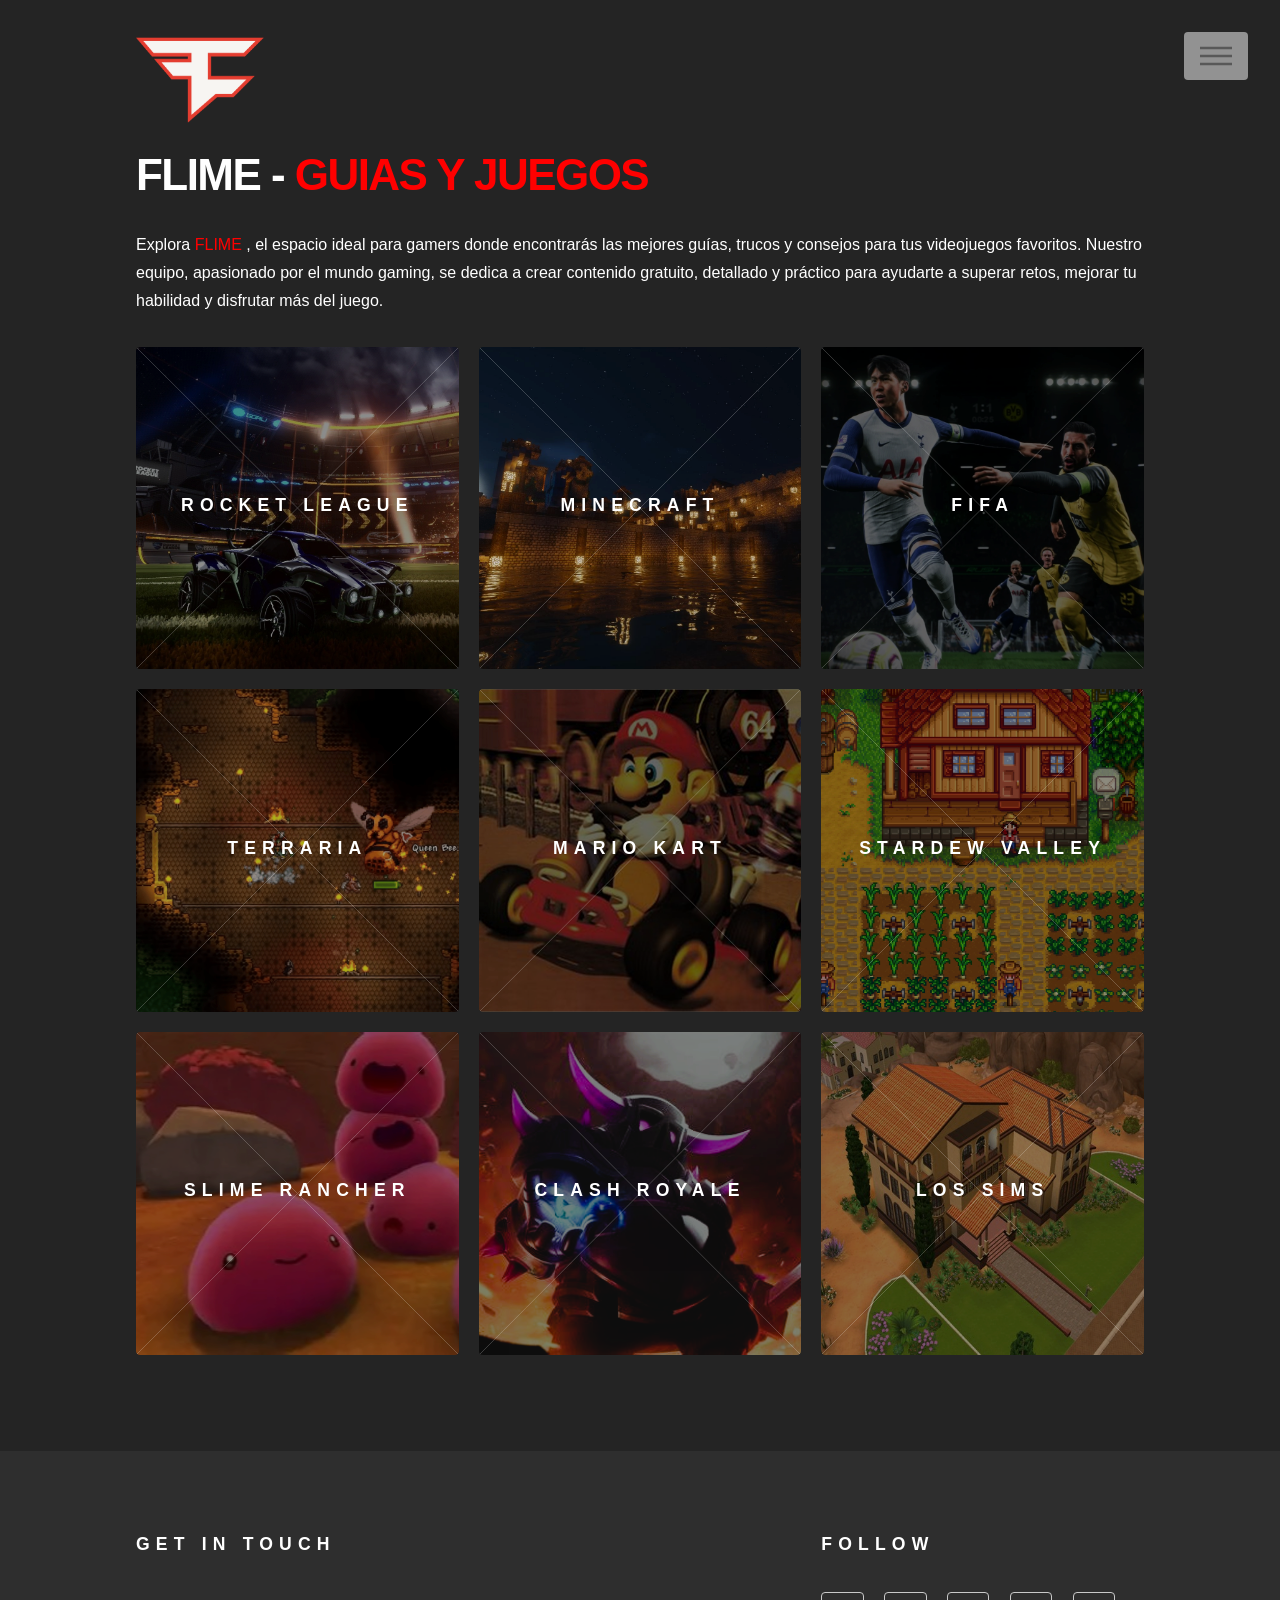
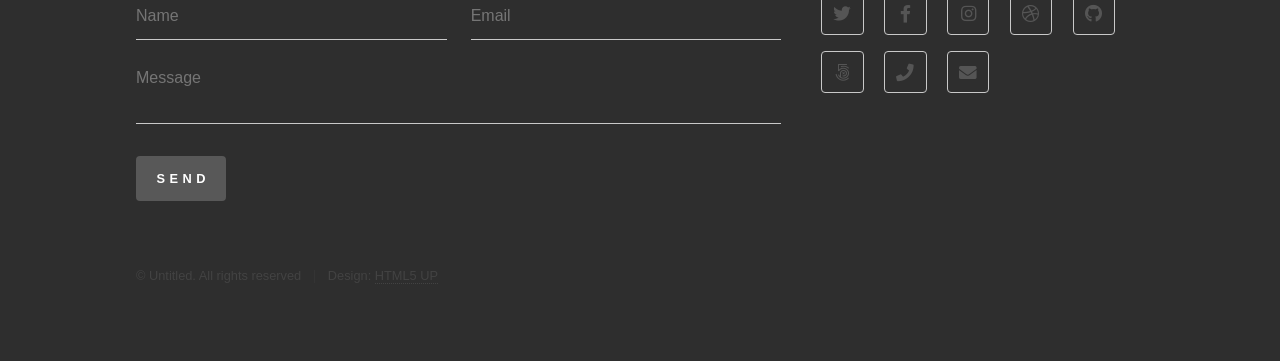
==== commit 81fb0d2d: "Add files via upload" ====
--- a/index.html
+++ b/index.html
@@ -60,7 +60,7 @@
 									<a href="generic.html">
 										<h2>Rocket League</h2>
 										<div class="content">
-											<p>Juego shooter estrategico 5vs5</p>
+											<p>¡Juego multijugador combinando el fútbol con autos!</p>
 										</div>
 									</a>
 								</article>
@@ -71,7 +71,7 @@
 									<a href="generic.html">
 										<h2>MINECRAFT</h2>
 										<div class="content">
-											<p>Juego modo historia de dioses</p>
+											<p>¡Juego de aventuras para jugar solo o con tus amigos!</p>
 										</div>
 									</a>
 								</article>
@@ -82,7 +82,7 @@
 									<a href="generic.html">
 										<h2>FIFA</h2>
 										<div class="content">
-											<p>Juego de futbol multijugador</p>
+											<p>Juego de futbol multijugador o de un solo jugador</p>
 										</div>
 									</a>
 								</article>
@@ -93,7 +93,7 @@
 									<a href="generic.html">
 										<h2>TERRARIA</h2>
 										<div class="content">
-											<p>Juego battle royal de 100 jugadores</p>
+											<p>Juego de supervivencia y aventuras multijugador</p>
 										</div>
 									</a>
 								</article>
@@ -104,18 +104,19 @@
 									<a href="generic.html">
 										<h2>MARIO KART</h2>
 										<div class="content">
-											<p>Juego singleplayer modo historia</p>
-										</div>
-									</a>
-								</article>
-								<article class="style1">
-									<span class="image">
-										<img src="images/mclandscape.jpg" alt="" />
-									</span>
-									<a href="generic.html">
-										<h2>MINECRAFT</h2>
-										<div class="content">
-											<p>Juego singleplayer de supervivencia</p>
+											<p>Juego de carreras basada en la franquicia de Mario</p>
+										</div>
+									</a>
+								</article>
+								<article class="style1">
+									<span class="image">
+										<img src="images/stardew.png" alt="" />
+									</span>
+									<a href="generic.html">
+										<h2>STARDEW VALLEY
+										</h2>
+										<div class="content">
+											<p>¡Juego RPG para jugar con tus amigos o de manera solitaria!</p>
 										</div>
 									</a>
 								</article>
@@ -126,29 +127,29 @@
 									<a href="generic.html">
 										<h2>Slime Rancher</h2>
 										<div class="content">
-											<p>Juego cooperativo de supervivencia </p>
-										</div>
-									</a>
-								</article>
-								<article class="style1">
-									<span class="image">
-										<img src="images/slimerancher.png" alt="" />
+											<p>Juego de un solo jugador de aventuras</p>
+										</div>
+									</a>
+								</article>
+								<article class="style1">
+									<span class="image">
+										<img src="images/clashroyale.png" alt="" />
 									</span>
 									<a href="generic.html">
 										<h2>Clash Royale</h2>
 										<div class="content">
-											<p>Sed nisl arcu euismod sit amet nisi lorem etiam dolor veroeros et feugiat.</p>
-										</div>
-									</a>
-								</article>
-								<article class="style1">
-									<span class="image">
-										<img src="images/slimerancher.png" alt="" />
+											<p>¡Juego de cartas de estrategia para derrotar al rey enemigo!</p>
+										</div>
+									</a>
+								</article>
+								<article class="style1">
+									<span class="image">
+										<img src="images/sims4.png" alt="" />
 									</span>
 									<a href="generic.html">
 										<h2>Los Sims</h2>
 										<div class="content">
-											<p>Sed nisl arcu euismod sit amet nisi lorem etiam dolor veroeros et feugiat.</p>
+											<p>¡Juego simulador para vivir la vida que quieras!</p>
 										</div>
 									</a>
 								</article>
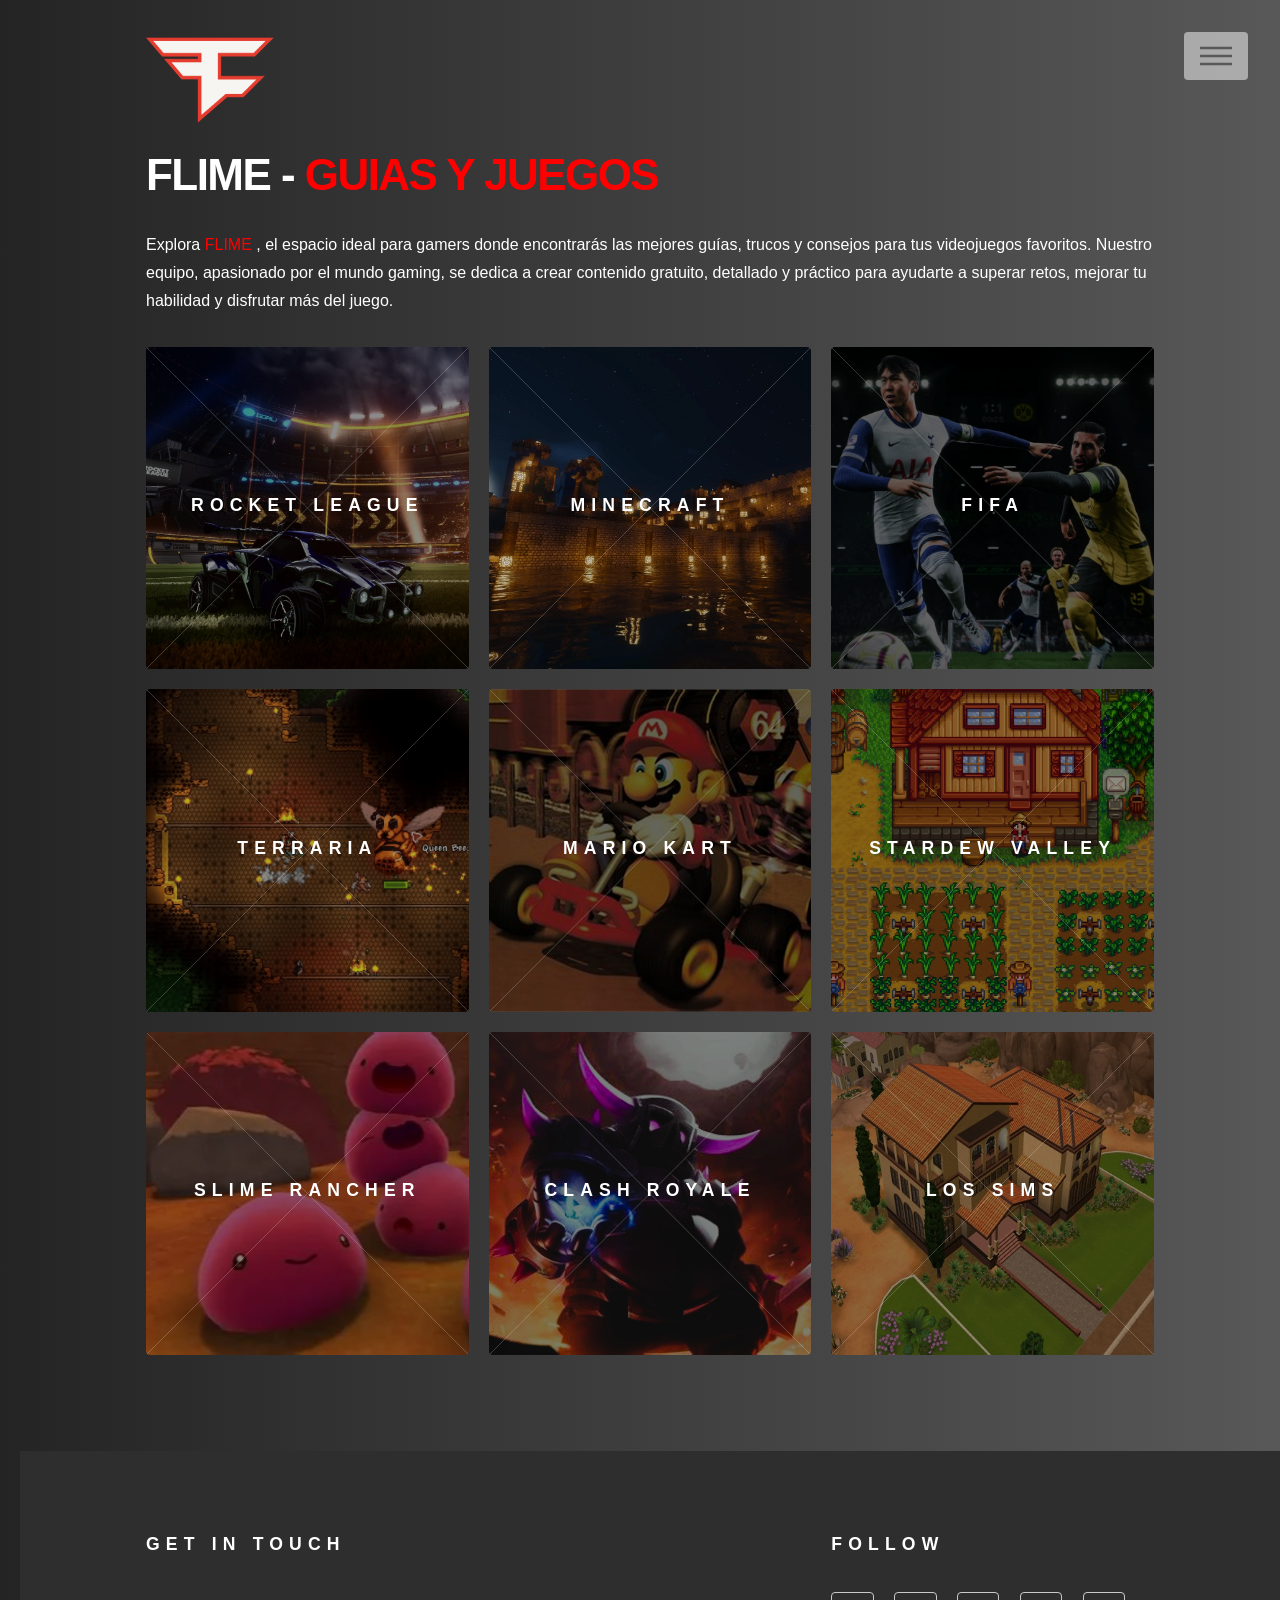
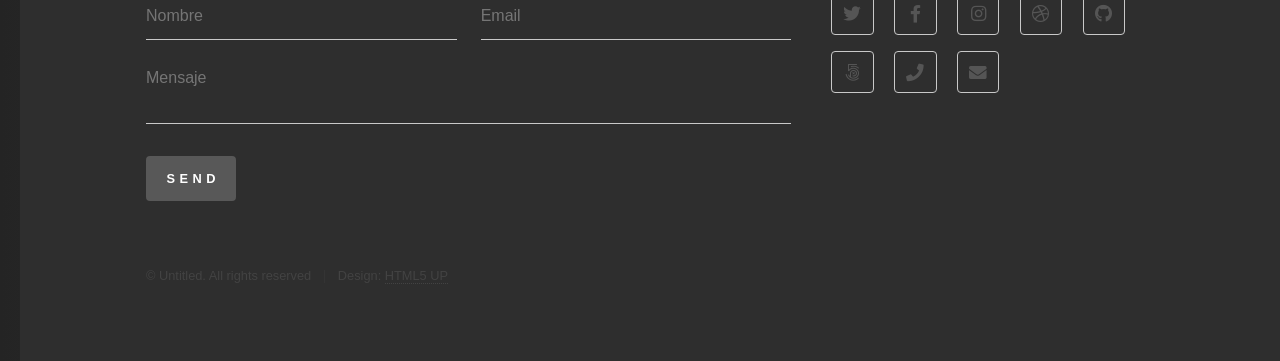
==== commit ce1e211e: "Add files via upload" ====
--- a/index.html
+++ b/index.html
@@ -37,9 +37,9 @@
 					<nav id="menu">
 						<h2>Menu</h2>
 						<ul>
-							<li><a href="index.html">Home</a></li>
-							<li><a href="generic.html">Ipsum veroeros</a></li>
-							<li><a href="generic.html">Tempus etiam</a></li>
+							<li><a href="index.html">Inicio</a></li>
+							<li><a href="generic.html">Foro</a></li>
+							<li><a href="generic.html">Rankings</a></li>
 							<li><a href="generic.html">Consequat dolor</a></li>
 							<li><a href="elements.html">Elements</a></li>
 						</ul>
@@ -135,7 +135,7 @@
 									<span class="image">
 										<img src="images/clashroyale.png" alt="" />
 									</span>
-									<a href="generic.html">
+									<a href="clash royal.html">
 										<h2>Clash Royale</h2>
 										<div class="content">
 											<p>¡Juego de cartas de estrategia para derrotar al rey enemigo!</p>
@@ -162,16 +162,16 @@
 						<div class="inner">
 							<section>
 								<h2>Get in touch</h2>
-								<form method="post" action="#">
+								<form method="post" action="https://formspree.io/f/mwprnyqq">
 									<div class="fields">
 										<div class="field half">
-											<input type="text" name="name" id="name" placeholder="Name" />
+											<input type="text" name="Nombre" id="Nombre" placeholder="Nombre" />
 										</div>
 										<div class="field half">
 											<input type="email" name="email" id="email" placeholder="Email" />
 										</div>
 										<div class="field">
-											<textarea name="message" id="message" placeholder="Message"></textarea>
+											<textarea name="Mensaje" id="Mensaje" placeholder="Mensaje"></textarea>
 										</div>
 									</div>
 									<ul class="actions">
--- a/assets/css/main.css
+++ b/assets/css/main.css
@@ -3557,7 +3557,7 @@
 	}
 
 	body {
-		background: #242424;
+		background: linear-gradient(to right,#242424,#585858)
 	}
 
 		body.is-preload *, body.is-preload *:before, body.is-preload *:after {
@@ -6914,4 +6914,26 @@
 
 .highlight {
 	color: rgb(255, 0, 0)
+}
+.guide-intro {
+background: transparent;
+color: white;
+padding: 20px;  
+border-radius: 10px;
+margin:30px auto;}
+
+.titul-guia {
+text-transform: uppercase;
+color:white;
+background: none;}
+
+.imagen-guia {
+	display: block;
+	margin: 50px auto;
+	margin-top: -100px;
+	width: 90%;
+	border-radius: 10px;
+}
+body {
+	margin-left: 20px;
 }
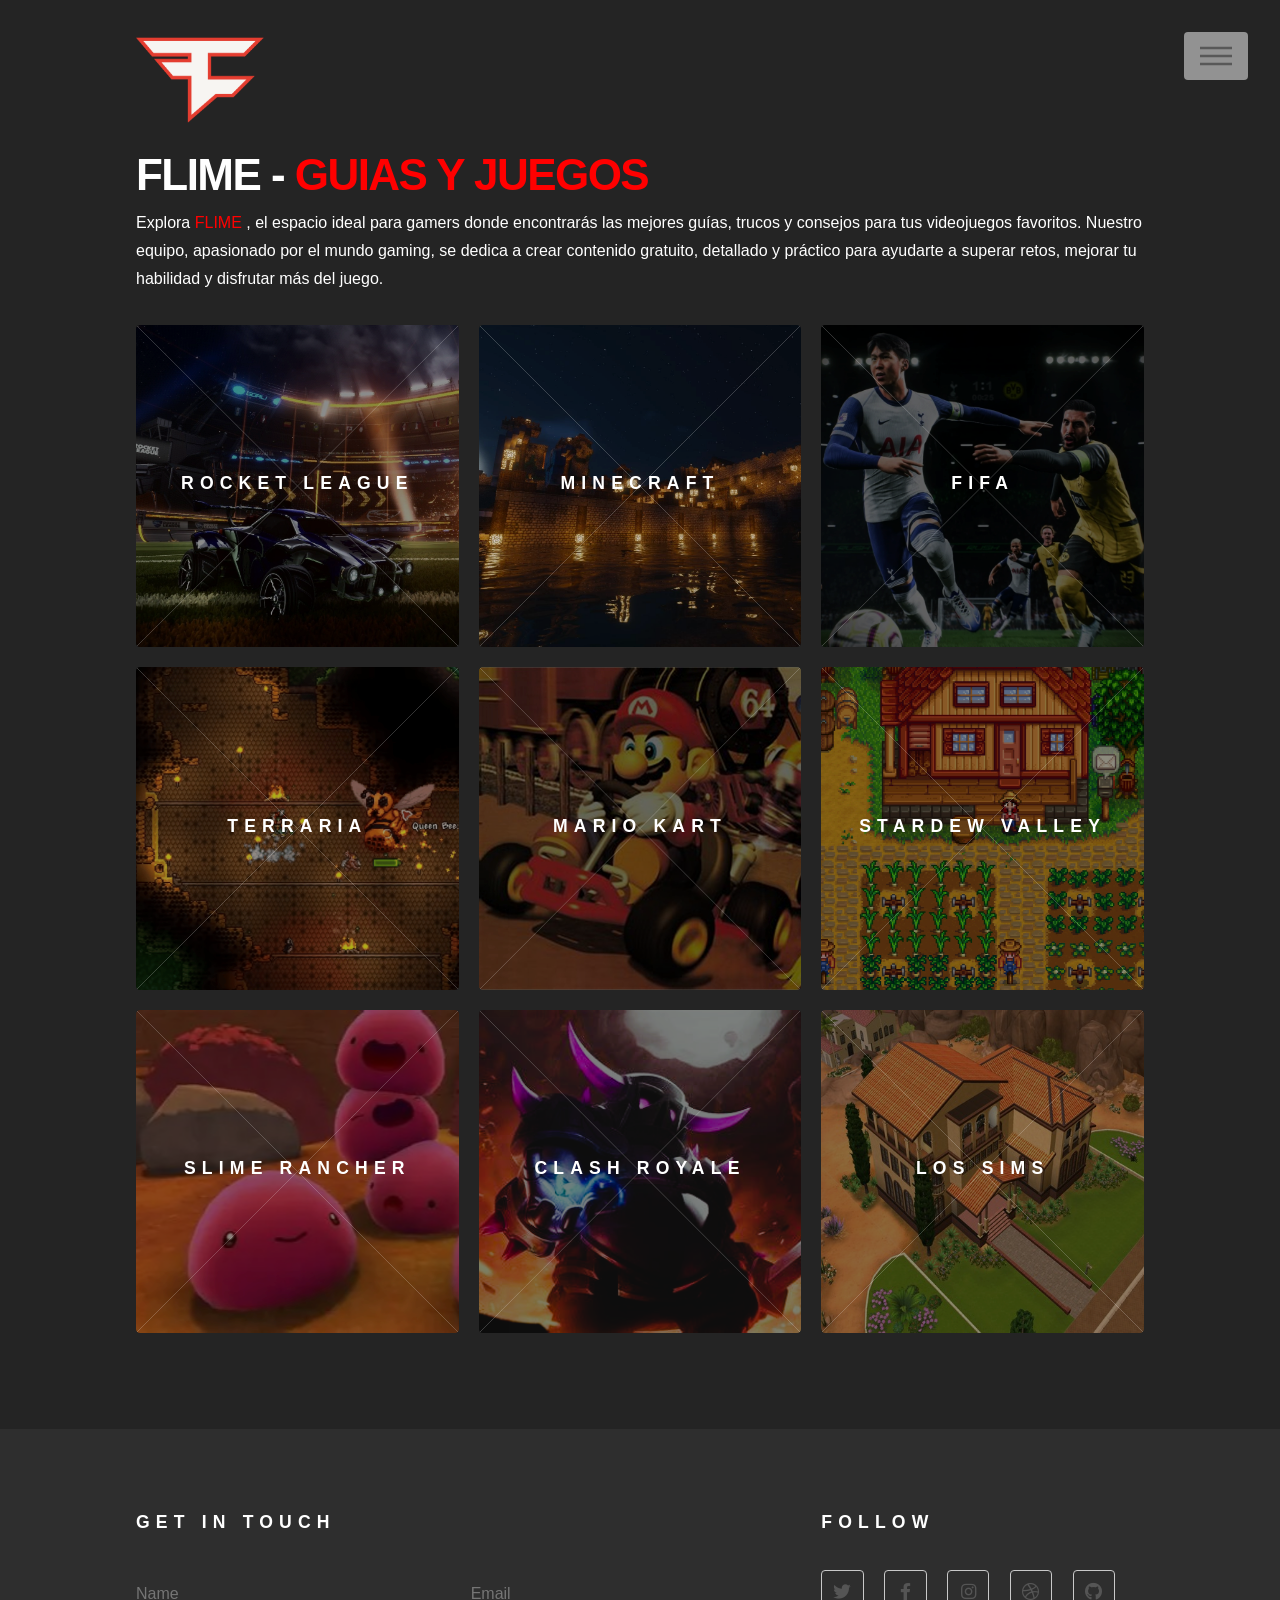
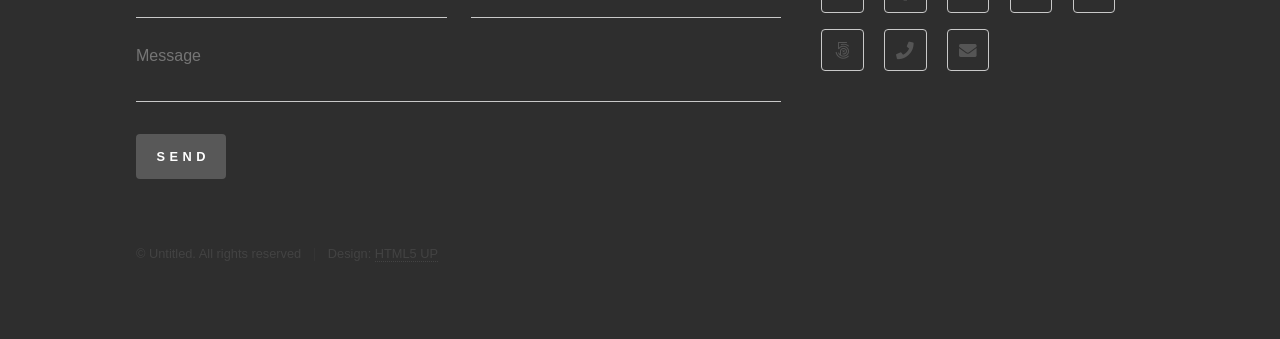
==== commit ce80285d: "Add files via upload" ====
--- a/index.html
+++ b/index.html
@@ -38,10 +38,9 @@
 						<h2>Menu</h2>
 						<ul>
 							<li><a href="index.html">Inicio</a></li>
-							<li><a href="generic.html">Foro</a></li>
-							<li><a href="generic.html">Rankings</a></li>
-							<li><a href="generic.html">Consequat dolor</a></li>
-							<li><a href="elements.html">Elements</a></li>
+							<li><a href="generic.html">Nosotros</a></li>
+							<li><a href="generic.html">Preguntas Frecuentes</a></li>
+							<li><a href="elements.html">Guias</a></li>
 						</ul>
 					</nav>
 
@@ -57,7 +56,7 @@
 									<span class="image">
 										<img src="images/rocket.png" alt="" />
 									</span>
-									<a href="generic.html">
+									<a href="juegos/rocket.html">
 										<h2>Rocket League</h2>
 										<div class="content">
 											<p>¡Juego multijugador combinando el fútbol con autos!</p>
@@ -68,7 +67,7 @@
 									<span class="image">
 										<img src="images/minecraft.png" alt="" />
 									</span>
-									<a href="generic.html">
+									<a href="juegos/minecraft.html">
 										<h2>MINECRAFT</h2>
 										<div class="content">
 											<p>¡Juego de aventuras para jugar solo o con tus amigos!</p>
@@ -79,7 +78,7 @@
 									<span class="image">
 										<img src="images/fifa.png" alt="" />
 									</span>
-									<a href="generic.html">
+									<a href="juegos/fifa.html">
 										<h2>FIFA</h2>
 										<div class="content">
 											<p>Juego de futbol multijugador o de un solo jugador</p>
@@ -90,7 +89,7 @@
 									<span class="image">
 										<img src="images/terraria.png" alt="" />
 									</span>
-									<a href="generic.html">
+									<a href="juegos/terraria.html">
 										<h2>TERRARIA</h2>
 										<div class="content">
 											<p>Juego de supervivencia y aventuras multijugador</p>
@@ -101,7 +100,7 @@
 									<span class="image">
 										<img src="images/mariokart.png" alt="" />
 									</span>
-									<a href="generic.html">
+									<a href="juegos/mariokart.html">
 										<h2>MARIO KART</h2>
 										<div class="content">
 											<p>Juego de carreras basada en la franquicia de Mario</p>
@@ -112,7 +111,7 @@
 									<span class="image">
 										<img src="images/stardew.png" alt="" />
 									</span>
-									<a href="generic.html">
+									<a href="juegos/stardewvalley.html">
 										<h2>STARDEW VALLEY
 										</h2>
 										<div class="content">
@@ -124,7 +123,7 @@
 									<span class="image">
 										<img src="images/slimerancher.png" alt="" />
 									</span>
-									<a href="generic.html">
+									<a href="juegos/slimerancher.html">
 										<h2>Slime Rancher</h2>
 										<div class="content">
 											<p>Juego de un solo jugador de aventuras</p>
@@ -135,7 +134,7 @@
 									<span class="image">
 										<img src="images/clashroyale.png" alt="" />
 									</span>
-									<a href="clash royal.html">
+									<a href="juegos/clash.html">
 										<h2>Clash Royale</h2>
 										<div class="content">
 											<p>¡Juego de cartas de estrategia para derrotar al rey enemigo!</p>
@@ -146,7 +145,7 @@
 									<span class="image">
 										<img src="images/sims4.png" alt="" />
 									</span>
-									<a href="generic.html">
+									<a href="juegos/sims.html">
 										<h2>Los Sims</h2>
 										<div class="content">
 											<p>¡Juego simulador para vivir la vida que quieras!</p>
@@ -165,13 +164,13 @@
 								<form method="post" action="https://formspree.io/f/mwprnyqq">
 									<div class="fields">
 										<div class="field half">
-											<input type="text" name="Nombre" id="Nombre" placeholder="Nombre" />
+											<input type="text" name="name" id="name" placeholder="Name" />
 										</div>
 										<div class="field half">
 											<input type="email" name="email" id="email" placeholder="Email" />
 										</div>
 										<div class="field">
-											<textarea name="Mensaje" id="Mensaje" placeholder="Mensaje"></textarea>
+											<textarea name="message" id="message" placeholder="Message"></textarea>
 										</div>
 									</div>
 									<ul class="actions">
--- a/assets/css/main.css
+++ b/assets/css/main.css
@@ -99,7 +99,7 @@
 	}
 
 	body {
-		background: #242424;
+		background: #e70000;
 	}
 
 		body.is-preload *, body.is-preload *:before, body.is-preload *:after {
@@ -3557,7 +3557,7 @@
 	}
 
 	body {
-		background: linear-gradient(to right,#242424,#585858)
+		background: #242424;
 	}
 
 		body.is-preload *, body.is-preload *:before, body.is-preload *:after {
@@ -3629,7 +3629,7 @@
 		font-size: 2.75em;
 		font-weight: 700;
 		line-height: 1.3;
-		margin: 0 0 1em 0;
+		margin: 0 0 0.5em 0;
 		letter-spacing: -0.035em;
 	}
 
@@ -6915,25 +6915,10 @@
 .highlight {
 	color: rgb(255, 0, 0)
 }
-.guide-intro {
-background: transparent;
-color: white;
-padding: 20px;  
+
+.txt {
+background-color: #2d2e2f;
 border-radius: 10px;
-margin:30px auto;}
-
-.titul-guia {
-text-transform: uppercase;
-color:white;
-background: none;}
-
-.imagen-guia {
-	display: block;
-	margin: 50px auto;
-	margin-top: -100px;
-	width: 90%;
-	border-radius: 10px;
+padding: 25px;
+text-align: justify;
 }
-body {
-	margin-left: 20px;
-}
